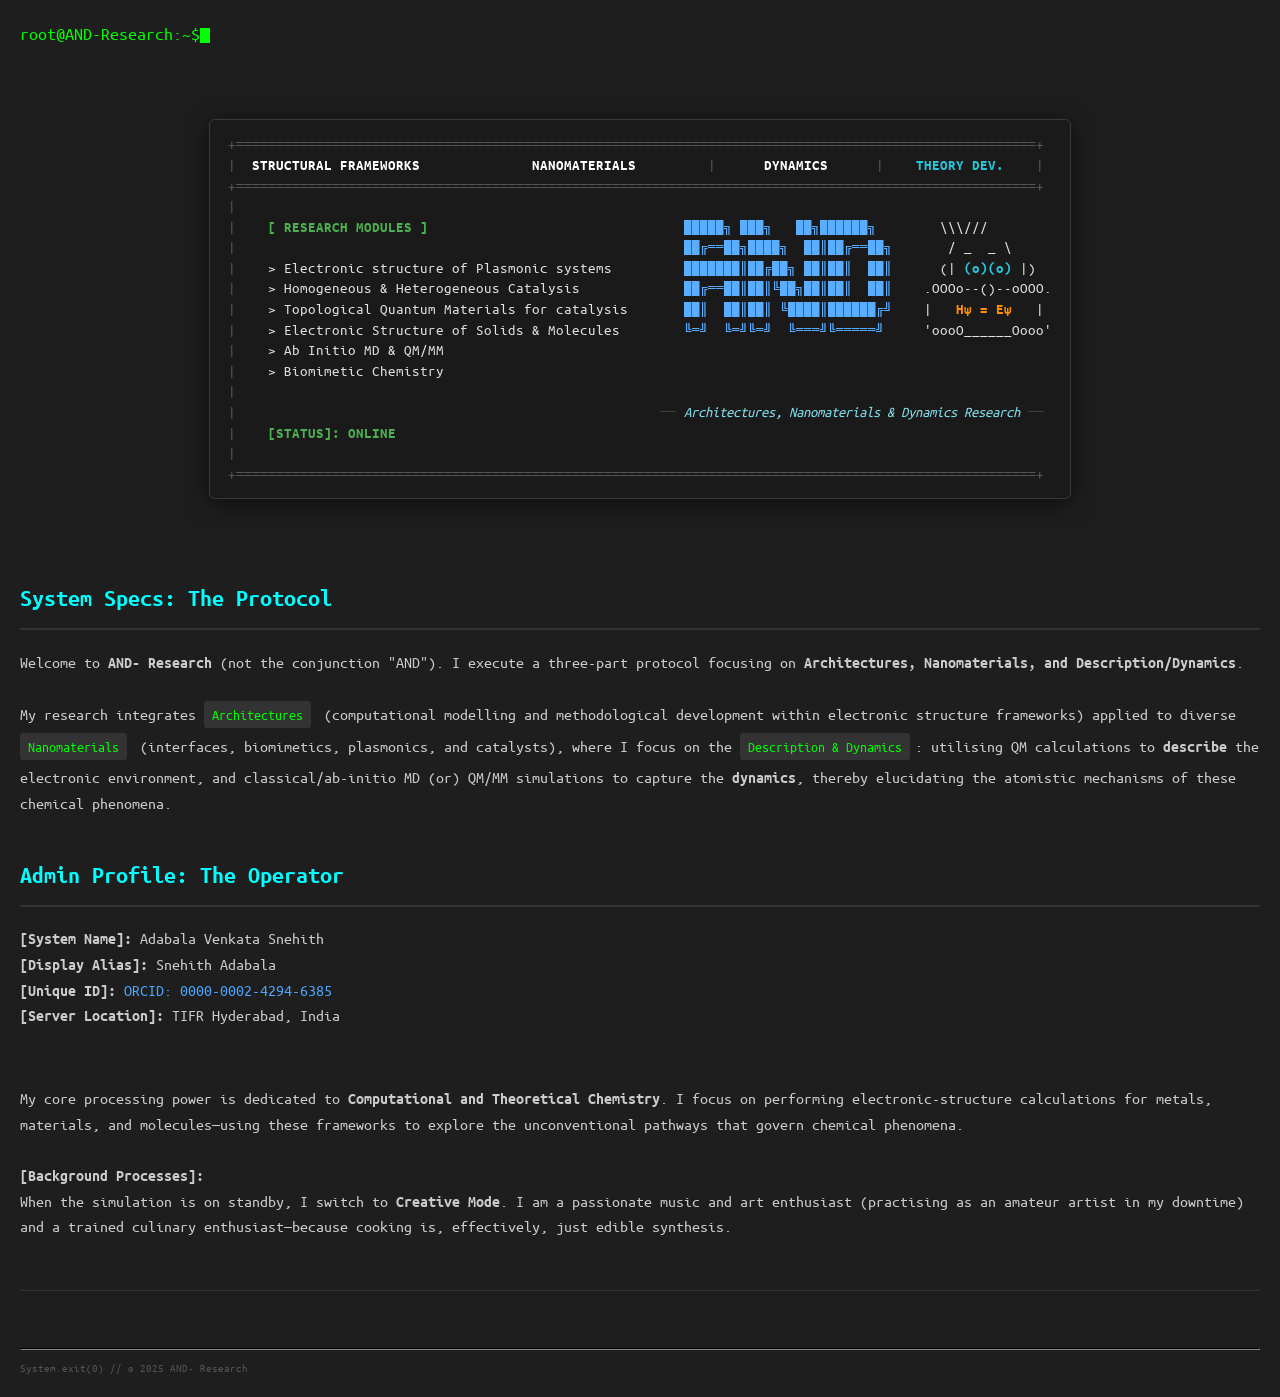
==== index.html @ c691e251 "Refactor index.html to remove typing animation Removed unused typing animation and related code." ====
<!DOCTYPE html>
<html lang="en">
<head>
    <meta charset="UTF-8">
    <meta name="viewport" content="width=device-width, initial-scale=1.0">
    <title>AND- Research | Home</title>
    <!-- Ubuntu Mono for authentic Ubuntu terminal look -->
    <link rel="stylesheet" href="style.css">
    <style>
        #ascii-container,
        #ascii-container div,
        #ascii-container span,
        nav,
        .cursor {
            font-family: 'Ubuntu Mono', 'Courier New', monospace !important;
            letter-spacing: 0;
        }
        /* Centre wrapper */
        .terminal-logo-wrapper {
            display: flex;
            justify-content: center;
            width: 100%;
            margin: 0 auto;
        }
        .terminal-logo {
            display: inline-block;
            width: fit-content;
            max-width: 100%;
            overflow-x: auto;
            font-size: 0.92rem;
            line-height: 1.4;
            /* Ubuntu terminal background + padding for that authentic terminal window feel */
            background: #1a1a1a;
            border: 1px solid #3a3a3a;
            border-radius: 6px;
            padding: 14px 18px;
            box-shadow: 0 4px 24px rgba(0,0,0,0.6);
        }
        /* Override ALL text inside terminal to Ubuntu Mono */
        .terminal-logo,
        .terminal-logo div,
        .terminal-logo span {
            font-family: 'Ubuntu Mono', 'Courier New', monospace !important;
            letter-spacing: 0.02em;
        }
    </style>
</head>
<body>

<div class="container">

    <nav>
        <span style="color: var(--accent-green);">root@AND-Research:~$</span><span class="cursor"></span>
        <span id="nav-links" style="display:none;">
            &nbsp;
            <a href="index.html" class="active">./about</a> | 
            <a href="intro.html">./admintale</a> |
            <a href="research.html">./research</a> | 
            <a href="publications.html">./publications</a> | 
            <a href="contact.html">./contact</a>
        </span>
    </nav>
    <br><br>

    <div class="terminal-logo-wrapper">
        <div class="terminal-logo" id="ascii-container"></div>
    </div>

    <div id="main-content" class="fade-in-section">
        <section id="about_and">
            <h2>System Specs: The Protocol</h2>
            <p>
                Welcome to <strong>AND- Research</strong> (not the conjunction "AND"). 
                I execute a three-part protocol focusing on <strong>Architectures, Nanomaterials, and Description/Dynamics</strong>.
                <br><br>
                My research integrates <span class="research-tag">Architectures</span> (computational modelling and methodological development within electronic structure frameworks) applied to diverse <span class="research-tag">Nanomaterials</span> (interfaces, biomimetics, plasmonics, and catalysts), 
                where I focus on the <span class="research-tag">Description & Dynamics</span>: utilising QM calculations to <strong>describe</strong> the electronic environment, and classical/ab-initio MD (or) QM/MM simulations to capture the <strong>dynamics</strong>, thereby elucidating the atomistic mechanisms of these chemical phenomena.
            </p>
        </section>
        
        <section id="admin_profile">
            <h2>Admin Profile: The Operator</h2>
            <div class="profile-stats">
                <p>
                <strong>[System Name]:</strong> Adabala Venkata Snehith<br>
                <strong>[Display Alias]:</strong> Snehith Adabala<br>
                <strong>[Unique ID]:</strong> <a href="https://orcid.org/0000-0002-4294-6385" target="_blank">ORCID: 0000-0002-4294-6385</a><br>
                <strong>[Server Location]:</strong> TIFR Hyderabad, India
                </p>
            </div>
            <br>
            <p>
                My core processing power is dedicated to <strong>Computational and Theoretical Chemistry</strong>. I focus on performing electronic-structure calculations for metals, materials, and molecules—using these frameworks to explore the unconventional pathways that govern chemical phenomena.
                <br><br>
                <strong>[Background Processes]:</strong>
                <br>
                When the simulation is on standby, I switch to <strong>Creative Mode</strong>. I am a passionate music and art enthusiast (practising as an amateur artist in my downtime) and a trained culinary enthusiast—because cooking is, effectively, just edible synthesis.
            </p>
        </section>

        <footer>
            <br><br>
            <hr style="border-color: #333;">
            <small style="color: #555;">System.exit(0) // © 2025 AND- Research</small>
        </footer>
    </div>
</div>

<script>

    // Colour helpers
    const C = {
        dim   : 'color:#555555',
        hdr   : 'color:#ffffff;font-weight:bold',
        green : 'color:#4caf50;font-weight:bold',
        white : 'color:#e0e0e0',
        blue  : 'color:#5badff;font-weight:bold',
        cyan  : 'color:#26c6da;font-weight:bold',
        orange: 'color:#ff8f00;font-weight:bold',
        label : 'color:#80deea;font-style:italic',
        sep   : 'color:#444444',
    };

    function s(style, text) { return '<span style="' + style + '">' + text + '</span>'; }

    // Layout:
    //   | + 4sp + research[46] + 3sp + AND[26] + 4sp + human(col 84, center at col 92)
    const R_PAD = 46;
    const A_PAD = 26;

    function pad(str, w) { return str + ' '.repeat(Math.max(0, w - str.length)); }

    const RES = [
        pad("> Electronic structure of Plasmonic systems",  R_PAD),
        pad("> Homogeneous & Heterogeneous Catalysis",      R_PAD),
        pad("> Topological Quantum Materials for catalysis",R_PAD),
        pad("> Electronic Structure of Solids & Molecules", R_PAD),
        pad("> Ab Initio MD & QM/MM",                       R_PAD),
        pad("> Biomimetic Chemistry",                        R_PAD),
    ];

    const AND = [
        pad("\u2588\u2588\u2588\u2588\u2588\u2557 \u2588\u2588\u2588\u2557   \u2588\u2588\u2557\u2588\u2588\u2588\u2588\u2588\u2588\u2557",  A_PAD),
        pad("\u2588\u2588\u2554\u2550\u2550\u2588\u2588\u2557\u2588\u2588\u2588\u2588\u2557  \u2588\u2588\u2551\u2588\u2588\u2554\u2550\u2550\u2588\u2588\u2557", A_PAD),
        pad("\u2588\u2588\u2588\u2588\u2588\u2588\u2588\u2551\u2588\u2588\u2554\u2588\u2588\u2557 \u2588\u2588\u2551\u2588\u2588\u2551  \u2588\u2588\u2551", A_PAD),
        pad("\u2588\u2588\u2554\u2550\u2550\u2588\u2588\u2551\u2588\u2588\u2551\u255a\u2588\u2588\u2557\u2588\u2588\u2551\u2588\u2588\u2551  \u2588\u2588\u2551", A_PAD),
        pad("\u2588\u2588\u2551  \u2588\u2588\u2551\u2588\u2588\u2551 \u255a\u2588\u2588\u2588\u2588\u2551\u2588\u2588\u2588\u2588\u2588\u2588\u2554\u255d", A_PAD),
        pad("\u255a\u2550\u255d  \u255a\u2550\u255d\u255a\u2550\u255d  \u255a\u2550\u2550\u2550\u255d\u255a\u2550\u2550\u2550\u2550\u2550\u255d", A_PAD),
    ];

    // Gap before human column (4 spaces)
    const G4 = '    ';
    // Full empty AND+gap block (used when no AND on that row)
    const AGAP = ' '.repeat(A_PAD + 4);

    // Human figure — all rows centred at col 84+8 = 92
    //
    //        \\\/\/          ← H1  lead=5, len=6,  center=5+3=8 ✓
    //       / _  _ \         ← H2  lead=4, len=8,  center=4+4=8 ✓
    //     (| (o)(o) |)       ← H3  lead=2, len=12, center=2+6=8 ✓
    //   .OOOo--()--oOOO.     ← H4  lead=0, len=16, center=0+8=8 ✓
    //   |   Hψ = Eψ;   |     ← H5  lead=0, len=16, center=0+8=8 ✓
    //   'oooO______Oooo'     ← H6  lead=0, len=16, center=0+8=8 ✓
    //       (      )         ← H7  lead=4, len=8,  center=4+4=8 ✓  (directly below H6)
    //        \    /          ← H8  lead=5, len=6,  center=5+3=8 ✓  (directly below H7)

    const H = {
        h1: G4  + s(C.white, '  \\\\\\///'),
        h2: G4  + s(C.white, '   / _  _ \\'),
        h3: G4  + s(C.white, '  (| ') + s(C.cyan, '(o)(o)') + s(C.white, ' |)'),
        h4: G4  + s(C.white, '.OOOo--()--oOOO.'),
        h5: G4  + s(C.white, '|   ') + s(C.orange, 'H\u03c8 = E\u03c8') + s(C.white, '   |'),
        h6: G4  + s(C.white, "'oooO______Oooo'"),
    };

    // Build a standard content row
    function row(rText, aText, hSpan) {
        const r = rText ? s(C.white, rText) : ' '.repeat(R_PAD);
        const a = aText ? s(C.blue,  aText) : ' '.repeat(A_PAD);
        return s(C.dim, '|') + '    ' + r + '      ' + a + hSpan;
    }

    const BORDER = s(C.dim, '+' + '\u2550'.repeat(100) + '+');
    const BLANK  = s(C.dim, '|');

    const asciiLines = [
        BORDER,

        // ── Header ──────────────────────────────────────────────────────────
        s(C.dim,'|') + '  '
            + s(C.hdr,'STRUCTURAL FRAMEWORKS')
            + '              '
            + s(C.hdr,'NANOMATERIALS')
            + '         '
            + s(C.dim,'|')
            + '      '
            + s(C.hdr,'DYNAMICS')
            + '      '
            + s(C.dim,'|')
            + '    '
            + s(C.cyan,'THEORY DEV.')
            + '    '
            + s(C.dim,'|'),

        BORDER,
        BLANK,

        // ── [ RESEARCH MODULES ] │ AND A1 │ H1 hair ─────────────────────────
        s(C.dim,'|') + '    '
            + s(C.green, '[ RESEARCH MODULES ]')
            + ' '.repeat(R_PAD - 20)   // pad header to R_PAD width
            + '      '
            + s(C.blue, AND[0])
            + H.h1,

        // ── (blank)              │ AND A2 │ H2 forehead ───────────────────────
        s(C.dim,'|') + '    '
            + ' '.repeat(R_PAD)
            + '      '
            + s(C.blue, AND[1])
            + H.h2,

        // ── R1  │ AND A3 │ H3 eyes ──────────────────────────────────────────
        row(RES[0], AND[2], H.h3),

        // ── R2  │ AND A4 │ H4 arms ──────────────────────────────────────────
        row(RES[1], AND[3], H.h4),

        // ── R3  │ AND A5 │ H5 equation ──────────────────────────────────────
        row(RES[2], AND[4], H.h5),

        // ── R4  │ AND A6 │ H6 hands (bottom body) ──────────────────────────
        row(RES[3], AND[5], H.h6),

        // ── R5  plain ────────────────────────────────────────────────────────
        row(RES[4], '', ''),

        // ── R6  plain ────────────────────────────────────────────────────────
        row(RES[5], '', ''),

        BLANK,

        // ── Label row: centred under AND+human area (cols 54–100) ─────────────
        //    "Architectures, Nanomaterials & Dynamics Research" (48 chars)
        //    starts at col 53 → centre ≈ col 77
        s(C.dim,'|')
            + ' '.repeat(53)
            + s(C.sep,  '\u2500\u2500 ')
            + s(C.label,'Architectures, Nanomaterials & Dynamics Research')
            + s(C.sep,  ' \u2500\u2500'),

        // ── Status row ────────────────────────────────────────────────────────
        s(C.dim,'|') + '    ' + s(C.green,'[STATUS]: ONLINE'),

        BLANK,
        BORDER,
    ];


function renderAsciiInstantly() {

    const asciiContainer =
        document.getElementById('ascii-container');

    const fragment =
        document.createDocumentFragment();

    asciiLines.forEach(line => {

        const div =
            document.createElement('div');

        div.style.whiteSpace = 'pre';

        div.style.fontFamily =
            "'Ubuntu Mono','Courier New',monospace";

        div.style.lineHeight = '1.4';

        div.innerHTML = line;

        fragment.appendChild(div);
    });

    asciiContainer.appendChild(fragment);

    document
        .getElementById('main-content')
        ?.classList.add('visible');
}

renderAsciiInstantly();

</script>
</body>
</html>
---- style.css ----
html {
    scroll-behavior: smooth;
}

@font-face {
    font-family: 'Ubuntu Mono';
    src: url('fonts/UbuntuMono-Regular.woff2') format('woff2');
    font-weight: 400;
    font-style: normal;
    font-display: swap;
}

@font-face {
    font-family: 'Ubuntu Mono';
    src: url('fonts/UbuntuMono-Bold.woff2') format('woff2');
    font-weight: 700;
    font-style: normal;
    font-display: swap;
}

* {
    box-sizing: border-box;
}

:root {
    --bg-color: #1e1e1e;
    --text-color: #cccccc;
    --accent-blue: #4da6ff;
    --accent-green: #00ff00;
    --accent-cyan: #00ffff;
    --accent-magenta: #ff00ff;
    --accent-yellow: #ffff00;
}

body {
    background-color: var(--bg-color);
    color: var(--text-color);
    font-family: 'Ubuntu Mono', monospace;
    margin: 0;
    padding: 20px;
    line-height: 1.6;
    overflow-x: hidden;
}

.container {
    max-width: 1300px;
    margin: 0 auto;
}

/* NAVIGATION */
nav {
    margin-bottom: 20px;
    font-size: 1.1em;
}
nav a {
    color: var(--text-color);
    text-decoration: none;
    margin-right: 15px;
    transition: color 0.3s;
}
nav a:hover, nav a.active {
    color: var(--accent-green);
    text-decoration: underline;
}

/* TERMINAL LOGO */
.terminal-logo {
    white-space: pre;
    overflow-x: auto;
    font-size: 13px;
    line-height: 1.2;
    margin-bottom: 40px;
    border: 1px solid #333;
    padding: 15px;
    border-radius: 5px;
    background: #111;
    box-shadow: 0 0 10px rgba(0, 255, 255, 0.1);
}

/* TEXT STYLES */
h1, h2, h3 { color: var(--accent-cyan); }
h2 { border-bottom: 2px solid #333; padding-bottom: 10px; margin-top: 40px;}

.research-tag {
    display: inline-block;
    background: #333;
    color: var(--accent-green);
    padding: 2px 8px;
    border-radius: 3px;
    font-size: 0.9em;
    margin-right: 5px;
    margin-bottom: 5px;
}

a { color: var(--accent-blue); text-decoration: none; }
a:hover { text-decoration: underline; color: var(--accent-magenta); }

.equation-box {
    background: #252525;
    padding: 15px;
    border-left: 3px solid var(--accent-yellow);
    margin: 20px 0;
}

/* ANIMATIONS */
.fade-in-section {
    opacity: 0;
    transition: opacity 0.4s ease-in-out;
}
.visible {
    opacity: 1;
}

/* Manual Fade In for sub-pages */
.fade-load {
    animation: fadeIn 0.35s forwards;
}
@keyframes fadeIn { from { opacity: 0; } to { opacity: 1; } }

.cursor {
    display: inline-block;
    width: 10px;
    height: 15px;
    background-color: var(--accent-green);
    animation: blink 1s infinite;
    vertical-align: middle;
}
@keyframes blink { 0%, 100% { opacity: 1; } 50% { opacity: 0; } }

/* FOOTER */
footer {
    margin-top: 50px;
    border-top: 1px solid #333;
    padding-top: 10px;
    font-size: 0.8em;
    color: #555;
}
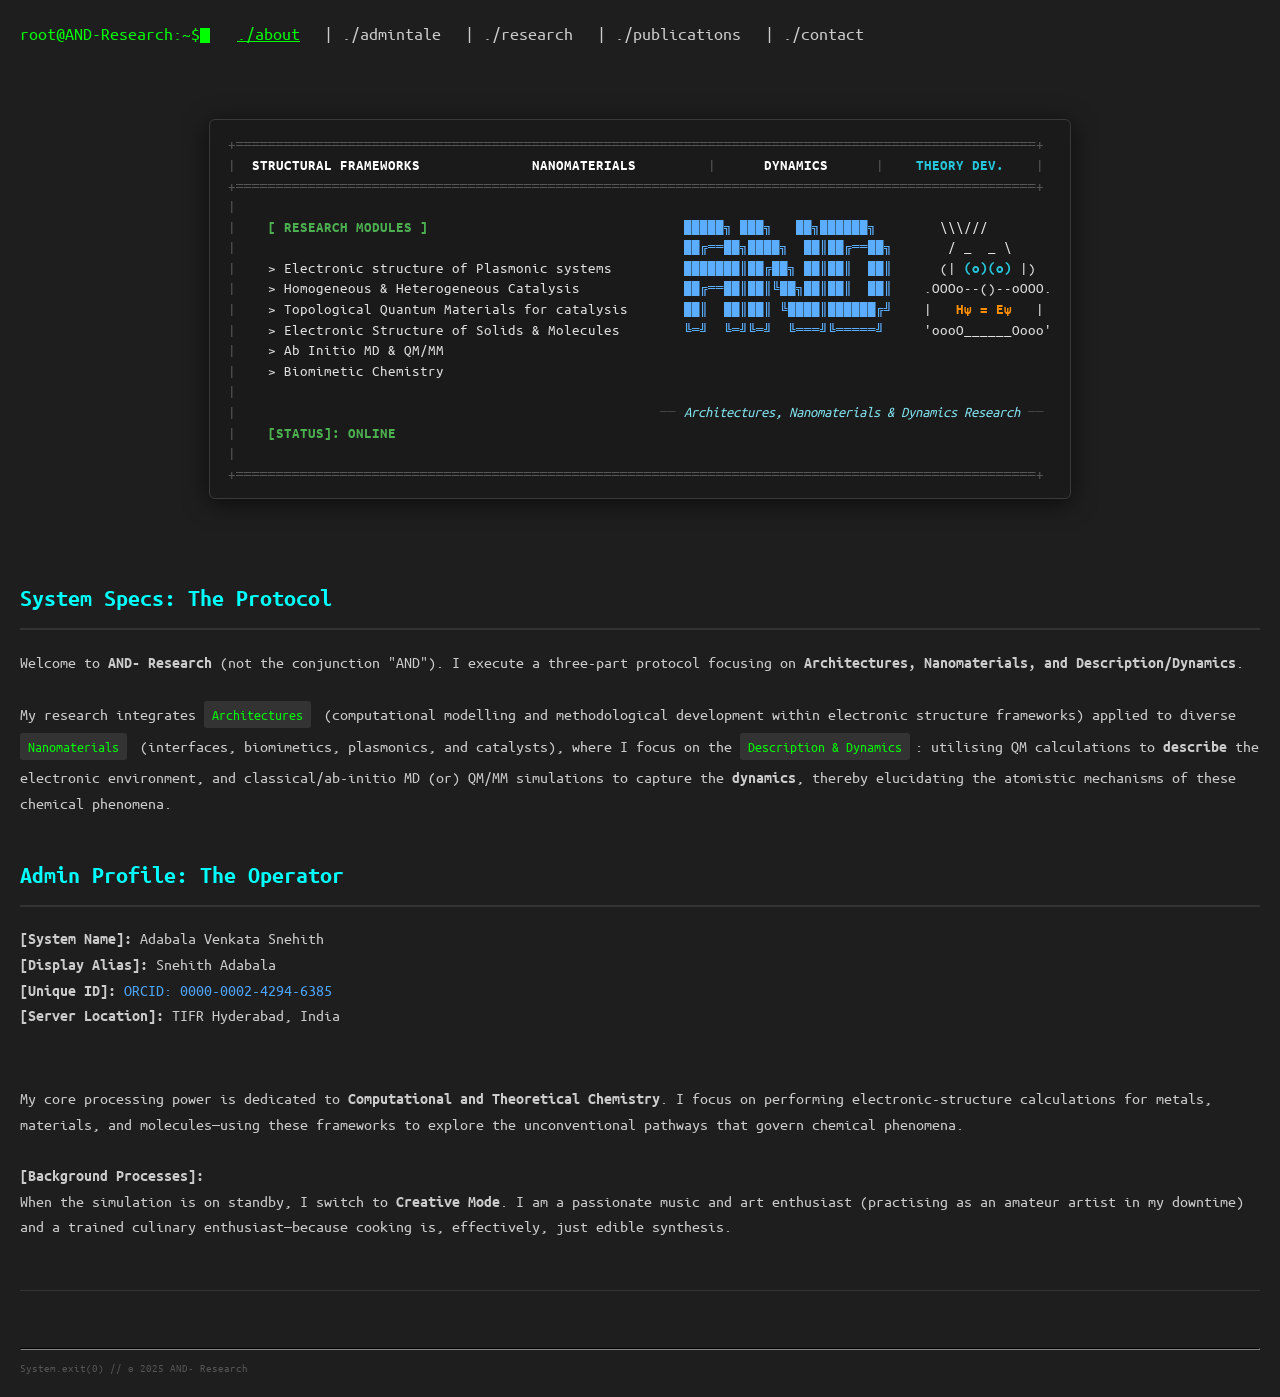
==== commit fc6c959a: "Remove hidden navigation links from index.html Removed the navigation links span from the HTML." ====
--- a/index.html
+++ b/index.html
@@ -51,14 +51,13 @@
 
     <nav>
         <span style="color: var(--accent-green);">root@AND-Research:~$</span><span class="cursor"></span>
-        <span id="nav-links" style="display:none;">
+        
             &nbsp;
             <a href="index.html" class="active">./about</a> | 
             <a href="intro.html">./admintale</a> |
             <a href="research.html">./research</a> | 
             <a href="publications.html">./publications</a> | 
             <a href="contact.html">./contact</a>
-        </span>
     </nav>
     <br><br>
 
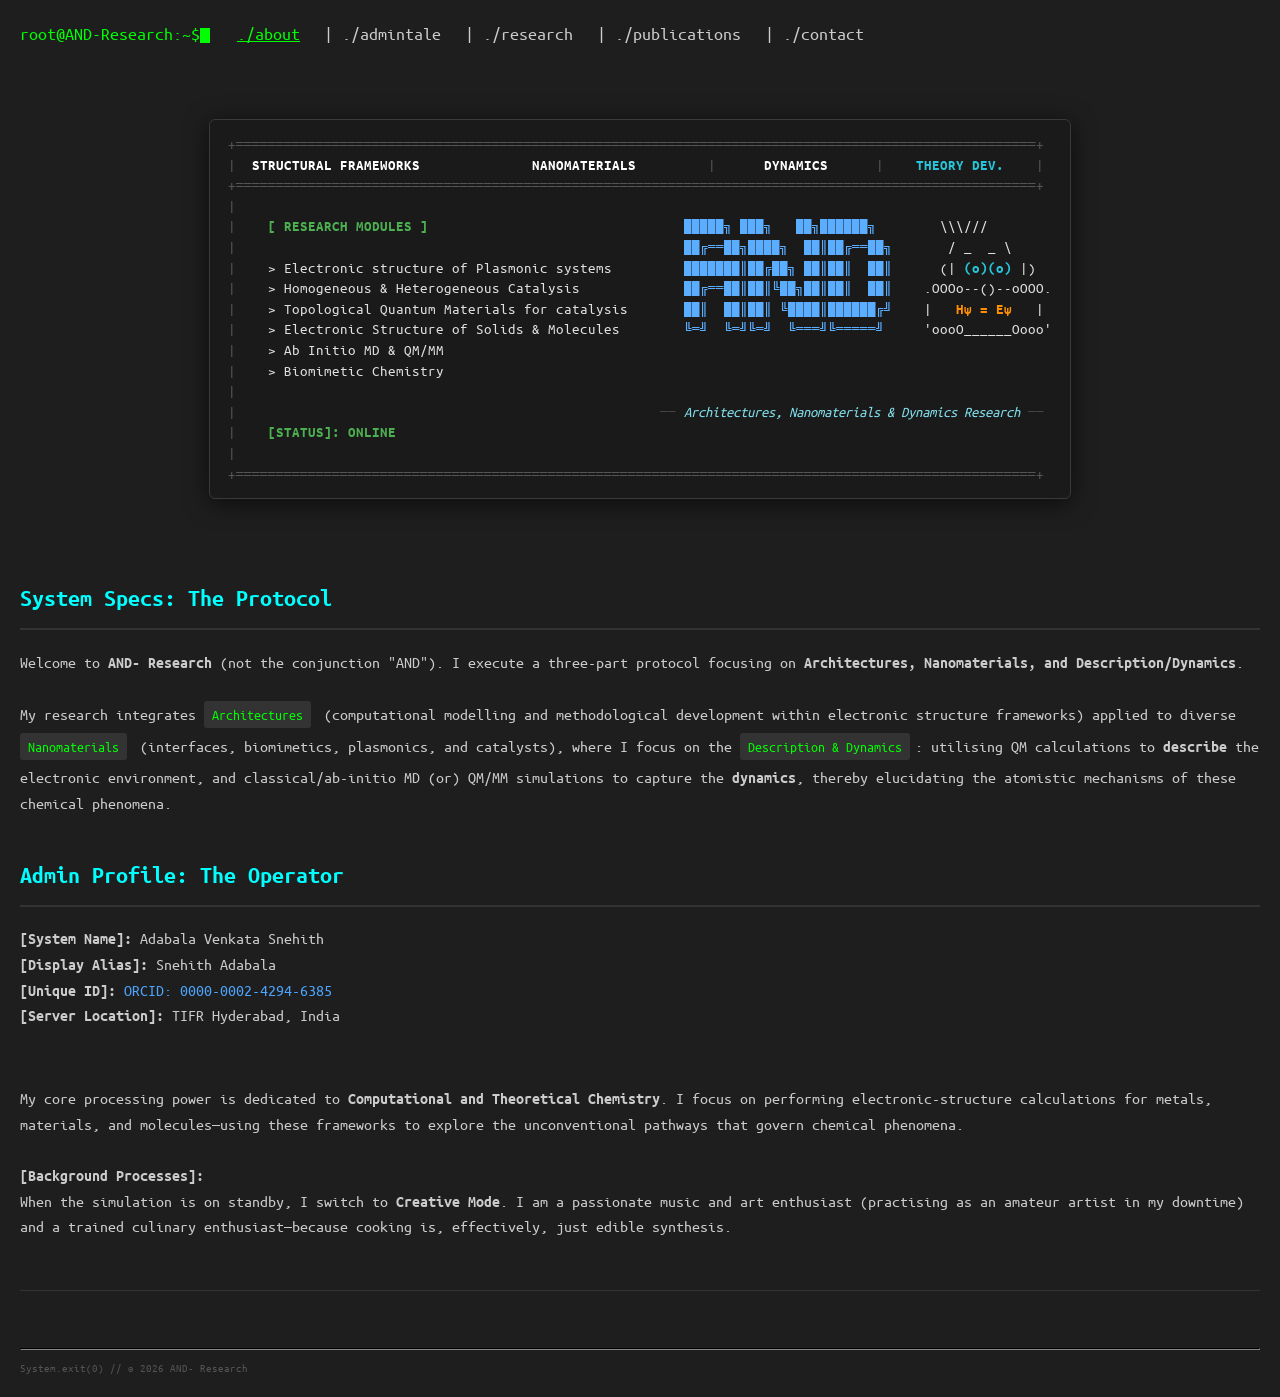
==== commit cf50f55a: "Update copyright year to 2026" ====
--- a/index.html
+++ b/index.html
@@ -100,7 +100,7 @@
         <footer>
             <br><br>
             <hr style="border-color: #333;">
-            <small style="color: #555;">System.exit(0) // © 2025 AND- Research</small>
+            <small style="color: #555;">System.exit(0) // © 2026 AND- Research</small>
         </footer>
     </div>
 </div>
--- a/style.css
+++ b/style.css
@@ -135,3 +135,12 @@
     font-size: 0.8em;
     color: #555;
 }
+
+.terminal-logo {
+    contain: content;
+    will-change: auto;
+}
+
+.terminal-logo div {
+    contain: layout style paint;
+}
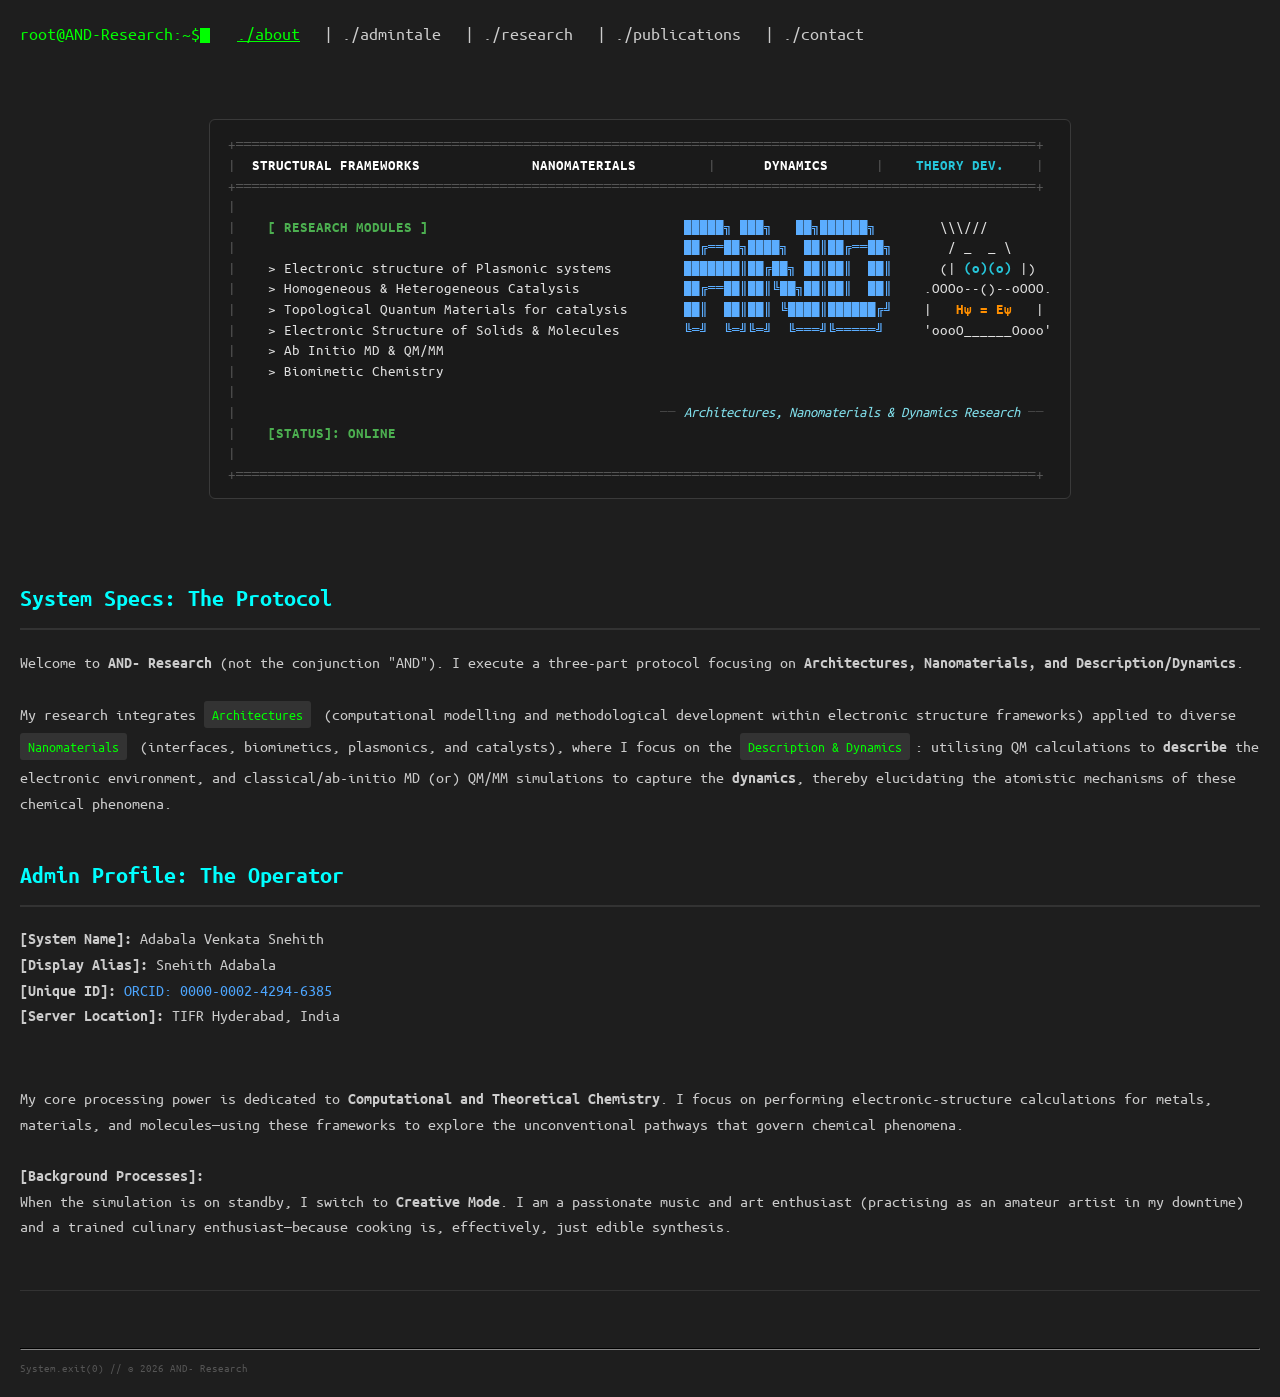
==== commit 58747bd7: "Add files via upload" ====
--- a/index.html
+++ b/index.html
@@ -34,7 +34,7 @@
             border: 1px solid #3a3a3a;
             border-radius: 6px;
             padding: 14px 18px;
-            box-shadow: 0 4px 24px rgba(0,0,0,0.6);
+            box-shadow: none;
         }
         /* Override ALL text inside terminal to Ubuntu Mono */
         .terminal-logo,
@@ -261,27 +261,9 @@
     const asciiContainer =
         document.getElementById('ascii-container');
 
-    const fragment =
-        document.createDocumentFragment();
-
-    asciiLines.forEach(line => {
-
-        const div =
-            document.createElement('div');
-
-        div.style.whiteSpace = 'pre';
-
-        div.style.fontFamily =
-            "'Ubuntu Mono','Courier New',monospace";
-
-        div.style.lineHeight = '1.4';
-
-        div.innerHTML = line;
-
-        fragment.appendChild(div);
-    });
-
-    asciiContainer.appendChild(fragment);
+    asciiContainer.innerHTML = asciiLines
+        .map(line => '<div style="white-space:pre;font-family:\'Ubuntu Mono\',\'Courier New\',monospace;line-height:1.4">' + line + '</div>')
+        .join('');
 
     document
         .getElementById('main-content')
--- a/style.css
+++ b/style.css
@@ -136,11 +136,3 @@
     color: #555;
 }
 
-.terminal-logo {
-    contain: content;
-    will-change: auto;
-}
-
-.terminal-logo div {
-    contain: layout style paint;
-}
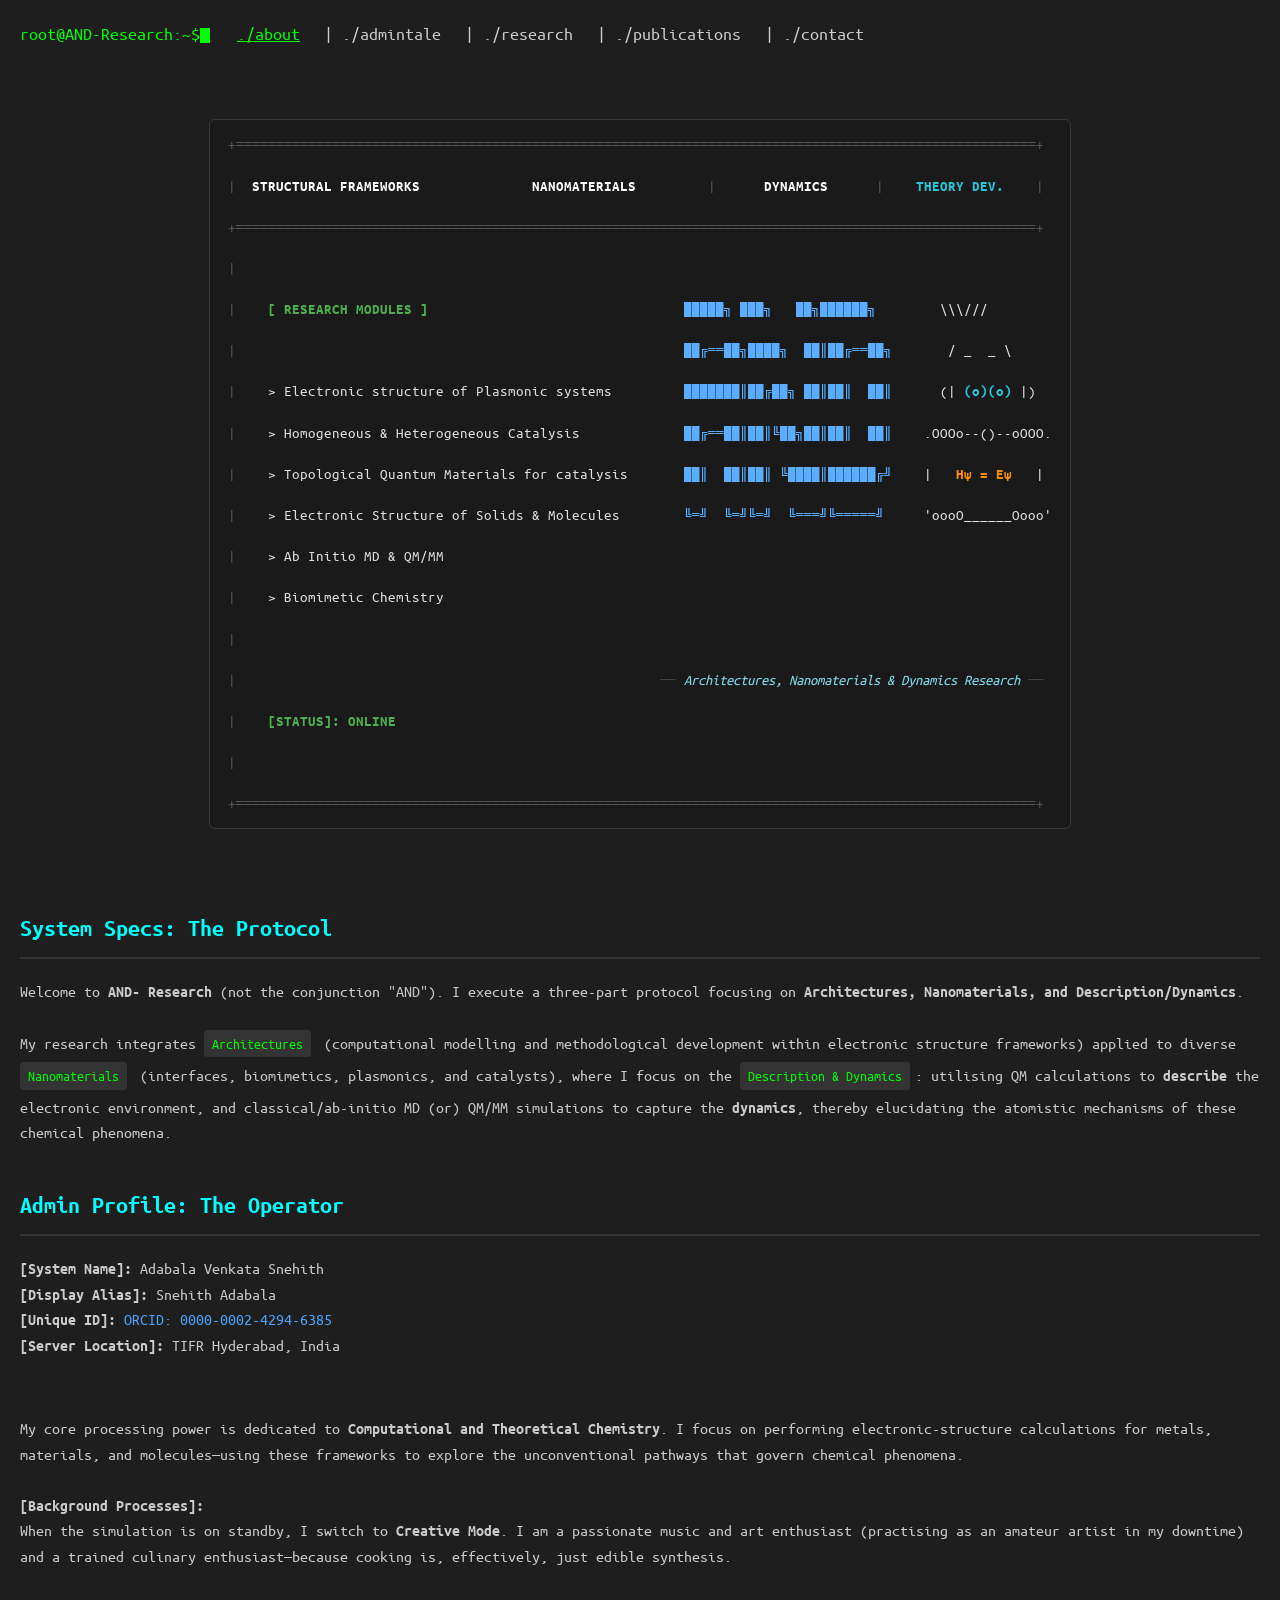
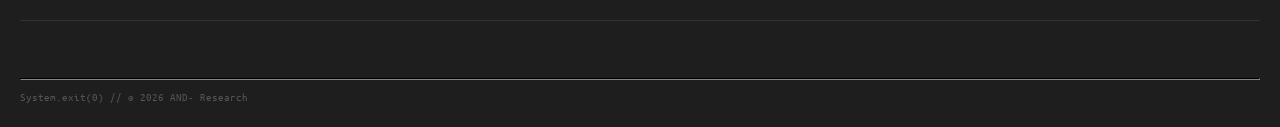
==== commit 80e916bc: "Add files via upload" ====
--- a/index.html
+++ b/index.html
@@ -4,23 +4,13 @@
     <meta charset="UTF-8">
     <meta name="viewport" content="width=device-width, initial-scale=1.0">
     <title>AND- Research | Home</title>
-    <!-- Ubuntu Mono for authentic Ubuntu terminal look -->
     <link rel="stylesheet" href="style.css">
     <style>
-        #ascii-container,
-        #ascii-container div,
-        #ascii-container span,
-        nav,
-        .cursor {
-            font-family: 'Ubuntu Mono', 'Courier New', monospace !important;
-            letter-spacing: 0;
-        }
-        /* Centre wrapper */
         .terminal-logo-wrapper {
             display: flex;
             justify-content: center;
             width: 100%;
-            margin: 0 auto;
+            margin: 0 auto 40px;
         }
         .terminal-logo {
             display: inline-block;
@@ -29,19 +19,13 @@
             overflow-x: auto;
             font-size: 0.92rem;
             line-height: 1.4;
-            /* Ubuntu terminal background + padding for that authentic terminal window feel */
             background: #1a1a1a;
             border: 1px solid #3a3a3a;
             border-radius: 6px;
             padding: 14px 18px;
             box-shadow: none;
-        }
-        /* Override ALL text inside terminal to Ubuntu Mono */
-        .terminal-logo,
-        .terminal-logo div,
-        .terminal-logo span {
-            font-family: 'Ubuntu Mono', 'Courier New', monospace !important;
-            letter-spacing: 0.02em;
+            font-family: 'Ubuntu Mono', 'Courier New', monospace;
+            white-space: pre;
         }
     </style>
 </head>
@@ -51,227 +35,73 @@
 
     <nav>
         <span style="color: var(--accent-green);">root@AND-Research:~$</span><span class="cursor"></span>
-        
-            &nbsp;
-            <a href="index.html" class="active">./about</a> | 
-            <a href="intro.html">./admintale</a> |
-            <a href="research.html">./research</a> | 
-            <a href="publications.html">./publications</a> | 
-            <a href="contact.html">./contact</a>
+        &nbsp;
+        <a href="index.html" class="active">./about</a> | 
+        <a href="intro.html">./admintale</a> |
+        <a href="research.html">./research</a> | 
+        <a href="publications.html">./publications</a> | 
+        <a href="contact.html">./contact</a>
     </nav>
     <br><br>
 
     <div class="terminal-logo-wrapper">
-        <div class="terminal-logo" id="ascii-container"></div>
+        <div class="terminal-logo"><div><span style="color:#555555">+════════════════════════════════════════════════════════════════════════════════════════════════════+</span></div>
+<div><span style="color:#555555">|</span>  <span style="color:#ffffff;font-weight:bold">STRUCTURAL FRAMEWORKS</span>              <span style="color:#ffffff;font-weight:bold">NANOMATERIALS</span>         <span style="color:#555555">|</span>      <span style="color:#ffffff;font-weight:bold">DYNAMICS</span>      <span style="color:#555555">|</span>    <span style="color:#26c6da;font-weight:bold">THEORY DEV.</span>    <span style="color:#555555">|</span></div>
+<div><span style="color:#555555">+════════════════════════════════════════════════════════════════════════════════════════════════════+</span></div>
+<div><span style="color:#555555">|</span></div>
+<div><span style="color:#555555">|</span>    <span style="color:#4caf50;font-weight:bold">[ RESEARCH MODULES ]</span>                                <span style="color:#5badff;font-weight:bold">█████╗ ███╗   ██╗██████╗  </span>    <span style="color:#e0e0e0">  \\\///</span></div>
+<div><span style="color:#555555">|</span>                                                        <span style="color:#5badff;font-weight:bold">██╔══██╗████╗  ██║██╔══██╗</span>    <span style="color:#e0e0e0">   / _  _ \</span></div>
+<div><span style="color:#555555">|</span>    <span style="color:#e0e0e0">> Electronic structure of Plasmonic systems   </span>      <span style="color:#5badff;font-weight:bold">███████║██╔██╗ ██║██║  ██║</span>    <span style="color:#e0e0e0">  (| </span><span style="color:#26c6da;font-weight:bold">(o)(o)</span><span style="color:#e0e0e0"> |)</span></div>
+<div><span style="color:#555555">|</span>    <span style="color:#e0e0e0">> Homogeneous &amp; Heterogeneous Catalysis       </span>      <span style="color:#5badff;font-weight:bold">██╔══██║██║╚██╗██║██║  ██║</span>    <span style="color:#e0e0e0">.OOOo--()--oOOO.</span></div>
+<div><span style="color:#555555">|</span>    <span style="color:#e0e0e0">> Topological Quantum Materials for catalysis </span>      <span style="color:#5badff;font-weight:bold">██║  ██║██║ ╚████║██████╔╝</span>    <span style="color:#e0e0e0">|   </span><span style="color:#ff8f00;font-weight:bold">Hψ = Eψ</span><span style="color:#e0e0e0">   |</span></div>
+<div><span style="color:#555555">|</span>    <span style="color:#e0e0e0">> Electronic Structure of Solids &amp; Molecules  </span>      <span style="color:#5badff;font-weight:bold">╚═╝  ╚═╝╚═╝  ╚═══╝╚═════╝ </span>    <span style="color:#e0e0e0">'oooO______Oooo'</span></div>
+<div><span style="color:#555555">|</span>    <span style="color:#e0e0e0">> Ab Initio MD &amp; QM/MM                        </span>                                </div>
+<div><span style="color:#555555">|</span>    <span style="color:#e0e0e0">> Biomimetic Chemistry                        </span>                                </div>
+<div><span style="color:#555555">|</span></div>
+<div><span style="color:#555555">|</span>                                                     <span style="color:#444444">── </span><span style="color:#80deea;font-style:italic">Architectures, Nanomaterials &amp; Dynamics Research</span><span style="color:#444444"> ──</span></div>
+<div><span style="color:#555555">|</span>    <span style="color:#4caf50;font-weight:bold">[STATUS]: ONLINE</span></div>
+<div><span style="color:#555555">|</span></div>
+<div><span style="color:#555555">+════════════════════════════════════════════════════════════════════════════════════════════════════+</span></div></div>
     </div>
 
-    <div id="main-content" class="fade-in-section">
-        <section id="about_and">
-            <h2>System Specs: The Protocol</h2>
+    <section id="about_and">
+        <h2>System Specs: The Protocol</h2>
+        <p>
+            Welcome to <strong>AND- Research</strong> (not the conjunction "AND"). 
+            I execute a three-part protocol focusing on <strong>Architectures, Nanomaterials, and Description/Dynamics</strong>.
+            <br><br>
+            My research integrates <span class="research-tag">Architectures</span> (computational modelling and methodological development within electronic structure frameworks) applied to diverse <span class="research-tag">Nanomaterials</span> (interfaces, biomimetics, plasmonics, and catalysts), 
+            where I focus on the <span class="research-tag">Description & Dynamics</span>: utilising QM calculations to <strong>describe</strong> the electronic environment, and classical/ab-initio MD (or) QM/MM simulations to capture the <strong>dynamics</strong>, thereby elucidating the atomistic mechanisms of these chemical phenomena.
+        </p>
+    </section>
+    
+    <section id="admin_profile">
+        <h2>Admin Profile: The Operator</h2>
+        <div class="profile-stats">
             <p>
-                Welcome to <strong>AND- Research</strong> (not the conjunction "AND"). 
-                I execute a three-part protocol focusing on <strong>Architectures, Nanomaterials, and Description/Dynamics</strong>.
-                <br><br>
-                My research integrates <span class="research-tag">Architectures</span> (computational modelling and methodological development within electronic structure frameworks) applied to diverse <span class="research-tag">Nanomaterials</span> (interfaces, biomimetics, plasmonics, and catalysts), 
-                where I focus on the <span class="research-tag">Description & Dynamics</span>: utilising QM calculations to <strong>describe</strong> the electronic environment, and classical/ab-initio MD (or) QM/MM simulations to capture the <strong>dynamics</strong>, thereby elucidating the atomistic mechanisms of these chemical phenomena.
+            <strong>[System Name]:</strong> Adabala Venkata Snehith<br>
+            <strong>[Display Alias]:</strong> Snehith Adabala<br>
+            <strong>[Unique ID]:</strong> <a href="https://orcid.org/0000-0002-4294-6385" target="_blank">ORCID: 0000-0002-4294-6385</a><br>
+            <strong>[Server Location]:</strong> TIFR Hyderabad, India
             </p>
-        </section>
-        
-        <section id="admin_profile">
-            <h2>Admin Profile: The Operator</h2>
-            <div class="profile-stats">
-                <p>
-                <strong>[System Name]:</strong> Adabala Venkata Snehith<br>
-                <strong>[Display Alias]:</strong> Snehith Adabala<br>
-                <strong>[Unique ID]:</strong> <a href="https://orcid.org/0000-0002-4294-6385" target="_blank">ORCID: 0000-0002-4294-6385</a><br>
-                <strong>[Server Location]:</strong> TIFR Hyderabad, India
-                </p>
-            </div>
+        </div>
+        <br>
+        <p>
+            My core processing power is dedicated to <strong>Computational and Theoretical Chemistry</strong>. I focus on performing electronic-structure calculations for metals, materials, and molecules—using these frameworks to explore the unconventional pathways that govern chemical phenomena.
+            <br><br>
+            <strong>[Background Processes]:</strong>
             <br>
-            <p>
-                My core processing power is dedicated to <strong>Computational and Theoretical Chemistry</strong>. I focus on performing electronic-structure calculations for metals, materials, and molecules—using these frameworks to explore the unconventional pathways that govern chemical phenomena.
-                <br><br>
-                <strong>[Background Processes]:</strong>
-                <br>
-                When the simulation is on standby, I switch to <strong>Creative Mode</strong>. I am a passionate music and art enthusiast (practising as an amateur artist in my downtime) and a trained culinary enthusiast—because cooking is, effectively, just edible synthesis.
-            </p>
-        </section>
+            When the simulation is on standby, I switch to <strong>Creative Mode</strong>. I am a passionate music and art enthusiast (practising as an amateur artist in my downtime) and a trained culinary enthusiast—because cooking is, effectively, just edible synthesis.
+        </p>
+    </section>
 
-        <footer>
-            <br><br>
-            <hr style="border-color: #333;">
-            <small style="color: #555;">System.exit(0) // © 2026 AND- Research</small>
-        </footer>
-    </div>
+    <footer>
+        <br><br>
+        <hr style="border-color: #333;">
+        <small style="color: #555;">System.exit(0) // © 2026 AND- Research</small>
+    </footer>
+
 </div>
 
-<script>
-
-    // Colour helpers
-    const C = {
-        dim   : 'color:#555555',
-        hdr   : 'color:#ffffff;font-weight:bold',
-        green : 'color:#4caf50;font-weight:bold',
-        white : 'color:#e0e0e0',
-        blue  : 'color:#5badff;font-weight:bold',
-        cyan  : 'color:#26c6da;font-weight:bold',
-        orange: 'color:#ff8f00;font-weight:bold',
-        label : 'color:#80deea;font-style:italic',
-        sep   : 'color:#444444',
-    };
-
-    function s(style, text) { return '<span style="' + style + '">' + text + '</span>'; }
-
-    // Layout:
-    //   | + 4sp + research[46] + 3sp + AND[26] + 4sp + human(col 84, center at col 92)
-    const R_PAD = 46;
-    const A_PAD = 26;
-
-    function pad(str, w) { return str + ' '.repeat(Math.max(0, w - str.length)); }
-
-    const RES = [
-        pad("> Electronic structure of Plasmonic systems",  R_PAD),
-        pad("> Homogeneous & Heterogeneous Catalysis",      R_PAD),
-        pad("> Topological Quantum Materials for catalysis",R_PAD),
-        pad("> Electronic Structure of Solids & Molecules", R_PAD),
-        pad("> Ab Initio MD & QM/MM",                       R_PAD),
-        pad("> Biomimetic Chemistry",                        R_PAD),
-    ];
-
-    const AND = [
-        pad("\u2588\u2588\u2588\u2588\u2588\u2557 \u2588\u2588\u2588\u2557   \u2588\u2588\u2557\u2588\u2588\u2588\u2588\u2588\u2588\u2557",  A_PAD),
-        pad("\u2588\u2588\u2554\u2550\u2550\u2588\u2588\u2557\u2588\u2588\u2588\u2588\u2557  \u2588\u2588\u2551\u2588\u2588\u2554\u2550\u2550\u2588\u2588\u2557", A_PAD),
-        pad("\u2588\u2588\u2588\u2588\u2588\u2588\u2588\u2551\u2588\u2588\u2554\u2588\u2588\u2557 \u2588\u2588\u2551\u2588\u2588\u2551  \u2588\u2588\u2551", A_PAD),
-        pad("\u2588\u2588\u2554\u2550\u2550\u2588\u2588\u2551\u2588\u2588\u2551\u255a\u2588\u2588\u2557\u2588\u2588\u2551\u2588\u2588\u2551  \u2588\u2588\u2551", A_PAD),
-        pad("\u2588\u2588\u2551  \u2588\u2588\u2551\u2588\u2588\u2551 \u255a\u2588\u2588\u2588\u2588\u2551\u2588\u2588\u2588\u2588\u2588\u2588\u2554\u255d", A_PAD),
-        pad("\u255a\u2550\u255d  \u255a\u2550\u255d\u255a\u2550\u255d  \u255a\u2550\u2550\u2550\u255d\u255a\u2550\u2550\u2550\u2550\u2550\u255d", A_PAD),
-    ];
-
-    // Gap before human column (4 spaces)
-    const G4 = '    ';
-    // Full empty AND+gap block (used when no AND on that row)
-    const AGAP = ' '.repeat(A_PAD + 4);
-
-    // Human figure — all rows centred at col 84+8 = 92
-    //
-    //        \\\/\/          ← H1  lead=5, len=6,  center=5+3=8 ✓
-    //       / _  _ \         ← H2  lead=4, len=8,  center=4+4=8 ✓
-    //     (| (o)(o) |)       ← H3  lead=2, len=12, center=2+6=8 ✓
-    //   .OOOo--()--oOOO.     ← H4  lead=0, len=16, center=0+8=8 ✓
-    //   |   Hψ = Eψ;   |     ← H5  lead=0, len=16, center=0+8=8 ✓
-    //   'oooO______Oooo'     ← H6  lead=0, len=16, center=0+8=8 ✓
-    //       (      )         ← H7  lead=4, len=8,  center=4+4=8 ✓  (directly below H6)
-    //        \    /          ← H8  lead=5, len=6,  center=5+3=8 ✓  (directly below H7)
-
-    const H = {
-        h1: G4  + s(C.white, '  \\\\\\///'),
-        h2: G4  + s(C.white, '   / _  _ \\'),
-        h3: G4  + s(C.white, '  (| ') + s(C.cyan, '(o)(o)') + s(C.white, ' |)'),
-        h4: G4  + s(C.white, '.OOOo--()--oOOO.'),
-        h5: G4  + s(C.white, '|   ') + s(C.orange, 'H\u03c8 = E\u03c8') + s(C.white, '   |'),
-        h6: G4  + s(C.white, "'oooO______Oooo'"),
-    };
-
-    // Build a standard content row
-    function row(rText, aText, hSpan) {
-        const r = rText ? s(C.white, rText) : ' '.repeat(R_PAD);
-        const a = aText ? s(C.blue,  aText) : ' '.repeat(A_PAD);
-        return s(C.dim, '|') + '    ' + r + '      ' + a + hSpan;
-    }
-
-    const BORDER = s(C.dim, '+' + '\u2550'.repeat(100) + '+');
-    const BLANK  = s(C.dim, '|');
-
-    const asciiLines = [
-        BORDER,
-
-        // ── Header ──────────────────────────────────────────────────────────
-        s(C.dim,'|') + '  '
-            + s(C.hdr,'STRUCTURAL FRAMEWORKS')
-            + '              '
-            + s(C.hdr,'NANOMATERIALS')
-            + '         '
-            + s(C.dim,'|')
-            + '      '
-            + s(C.hdr,'DYNAMICS')
-            + '      '
-            + s(C.dim,'|')
-            + '    '
-            + s(C.cyan,'THEORY DEV.')
-            + '    '
-            + s(C.dim,'|'),
-
-        BORDER,
-        BLANK,
-
-        // ── [ RESEARCH MODULES ] │ AND A1 │ H1 hair ─────────────────────────
-        s(C.dim,'|') + '    '
-            + s(C.green, '[ RESEARCH MODULES ]')
-            + ' '.repeat(R_PAD - 20)   // pad header to R_PAD width
-            + '      '
-            + s(C.blue, AND[0])
-            + H.h1,
-
-        // ── (blank)              │ AND A2 │ H2 forehead ───────────────────────
-        s(C.dim,'|') + '    '
-            + ' '.repeat(R_PAD)
-            + '      '
-            + s(C.blue, AND[1])
-            + H.h2,
-
-        // ── R1  │ AND A3 │ H3 eyes ──────────────────────────────────────────
-        row(RES[0], AND[2], H.h3),
-
-        // ── R2  │ AND A4 │ H4 arms ──────────────────────────────────────────
-        row(RES[1], AND[3], H.h4),
-
-        // ── R3  │ AND A5 │ H5 equation ──────────────────────────────────────
-        row(RES[2], AND[4], H.h5),
-
-        // ── R4  │ AND A6 │ H6 hands (bottom body) ──────────────────────────
-        row(RES[3], AND[5], H.h6),
-
-        // ── R5  plain ────────────────────────────────────────────────────────
-        row(RES[4], '', ''),
-
-        // ── R6  plain ────────────────────────────────────────────────────────
-        row(RES[5], '', ''),
-
-        BLANK,
-
-        // ── Label row: centred under AND+human area (cols 54–100) ─────────────
-        //    "Architectures, Nanomaterials & Dynamics Research" (48 chars)
-        //    starts at col 53 → centre ≈ col 77
-        s(C.dim,'|')
-            + ' '.repeat(53)
-            + s(C.sep,  '\u2500\u2500 ')
-            + s(C.label,'Architectures, Nanomaterials & Dynamics Research')
-            + s(C.sep,  ' \u2500\u2500'),
-
-        // ── Status row ────────────────────────────────────────────────────────
-        s(C.dim,'|') + '    ' + s(C.green,'[STATUS]: ONLINE'),
-
-        BLANK,
-        BORDER,
-    ];
-
-
-function renderAsciiInstantly() {
-
-    const asciiContainer =
-        document.getElementById('ascii-container');
-
-    asciiContainer.innerHTML = asciiLines
-        .map(line => '<div style="white-space:pre;font-family:\'Ubuntu Mono\',\'Courier New\',monospace;line-height:1.4">' + line + '</div>')
-        .join('');
-
-    document
-        .getElementById('main-content')
-        ?.classList.add('visible');
-}
-
-renderAsciiInstantly();
-
-</script>
 </body>
 </html>
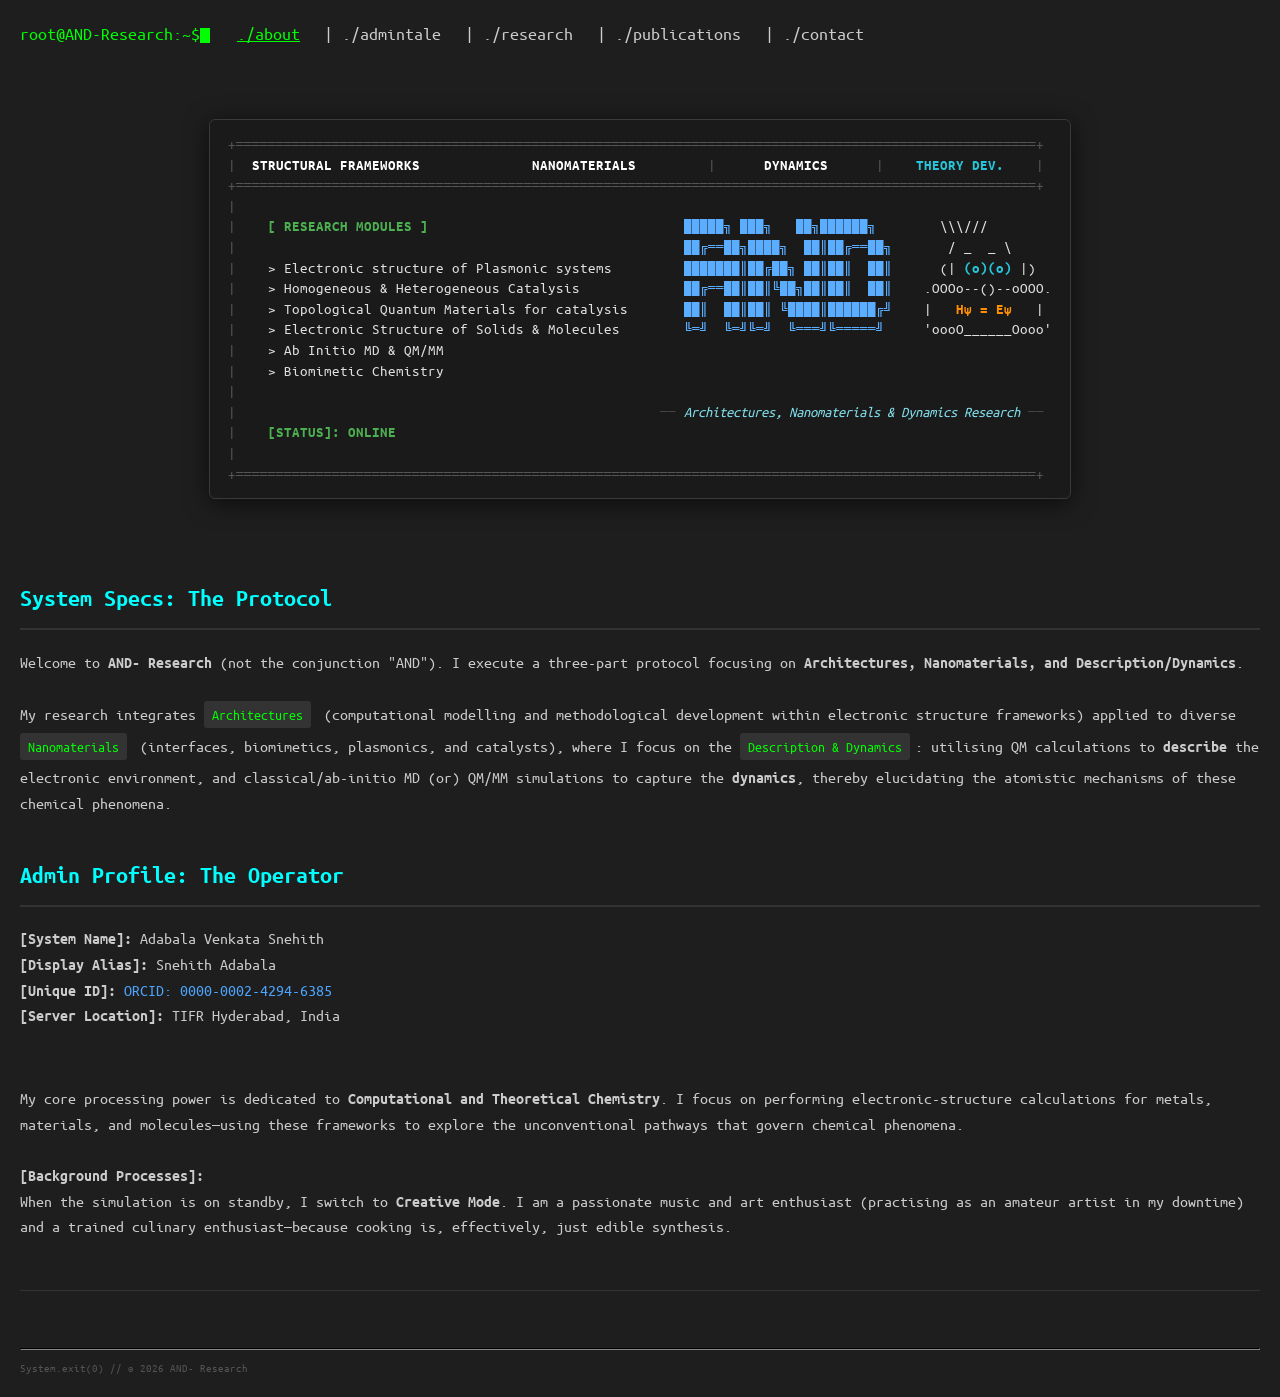
==== commit 670eaac8: "Add files via upload" ====
--- a/index.html
+++ b/index.html
@@ -4,13 +4,23 @@
     <meta charset="UTF-8">
     <meta name="viewport" content="width=device-width, initial-scale=1.0">
     <title>AND- Research | Home</title>
+    <!-- Ubuntu Mono for authentic Ubuntu terminal look -->
     <link rel="stylesheet" href="style.css">
     <style>
+        #ascii-container,
+        #ascii-container div,
+        #ascii-container span,
+        nav,
+        .cursor {
+            font-family: 'Ubuntu Mono', 'Courier New', monospace !important;
+            letter-spacing: 0;
+        }
+        /* Centre wrapper */
         .terminal-logo-wrapper {
             display: flex;
             justify-content: center;
             width: 100%;
-            margin: 0 auto 40px;
+            margin: 0 auto;
         }
         .terminal-logo {
             display: inline-block;
@@ -19,13 +29,19 @@
             overflow-x: auto;
             font-size: 0.92rem;
             line-height: 1.4;
+            /* Ubuntu terminal background + padding for that authentic terminal window feel */
             background: #1a1a1a;
             border: 1px solid #3a3a3a;
             border-radius: 6px;
             padding: 14px 18px;
-            box-shadow: none;
-            font-family: 'Ubuntu Mono', 'Courier New', monospace;
-            white-space: pre;
+            box-shadow: 0 4px 24px rgba(0,0,0,0.6);
+        }
+        /* Override ALL text inside terminal to Ubuntu Mono */
+        .terminal-logo,
+        .terminal-logo div,
+        .terminal-logo span {
+            font-family: 'Ubuntu Mono', 'Courier New', monospace !important;
+            letter-spacing: 0.02em;
         }
     </style>
 </head>
@@ -35,73 +51,245 @@
 
     <nav>
         <span style="color: var(--accent-green);">root@AND-Research:~$</span><span class="cursor"></span>
-        &nbsp;
-        <a href="index.html" class="active">./about</a> | 
-        <a href="intro.html">./admintale</a> |
-        <a href="research.html">./research</a> | 
-        <a href="publications.html">./publications</a> | 
-        <a href="contact.html">./contact</a>
+        
+            &nbsp;
+            <a href="index.html" class="active">./about</a> | 
+            <a href="intro.html">./admintale</a> |
+            <a href="research.html">./research</a> | 
+            <a href="publications.html">./publications</a> | 
+            <a href="contact.html">./contact</a>
     </nav>
     <br><br>
 
     <div class="terminal-logo-wrapper">
-        <div class="terminal-logo"><div><span style="color:#555555">+════════════════════════════════════════════════════════════════════════════════════════════════════+</span></div>
-<div><span style="color:#555555">|</span>  <span style="color:#ffffff;font-weight:bold">STRUCTURAL FRAMEWORKS</span>              <span style="color:#ffffff;font-weight:bold">NANOMATERIALS</span>         <span style="color:#555555">|</span>      <span style="color:#ffffff;font-weight:bold">DYNAMICS</span>      <span style="color:#555555">|</span>    <span style="color:#26c6da;font-weight:bold">THEORY DEV.</span>    <span style="color:#555555">|</span></div>
-<div><span style="color:#555555">+════════════════════════════════════════════════════════════════════════════════════════════════════+</span></div>
-<div><span style="color:#555555">|</span></div>
-<div><span style="color:#555555">|</span>    <span style="color:#4caf50;font-weight:bold">[ RESEARCH MODULES ]</span>                                <span style="color:#5badff;font-weight:bold">█████╗ ███╗   ██╗██████╗  </span>    <span style="color:#e0e0e0">  \\\///</span></div>
-<div><span style="color:#555555">|</span>                                                        <span style="color:#5badff;font-weight:bold">██╔══██╗████╗  ██║██╔══██╗</span>    <span style="color:#e0e0e0">   / _  _ \</span></div>
-<div><span style="color:#555555">|</span>    <span style="color:#e0e0e0">> Electronic structure of Plasmonic systems   </span>      <span style="color:#5badff;font-weight:bold">███████║██╔██╗ ██║██║  ██║</span>    <span style="color:#e0e0e0">  (| </span><span style="color:#26c6da;font-weight:bold">(o)(o)</span><span style="color:#e0e0e0"> |)</span></div>
-<div><span style="color:#555555">|</span>    <span style="color:#e0e0e0">> Homogeneous &amp; Heterogeneous Catalysis       </span>      <span style="color:#5badff;font-weight:bold">██╔══██║██║╚██╗██║██║  ██║</span>    <span style="color:#e0e0e0">.OOOo--()--oOOO.</span></div>
-<div><span style="color:#555555">|</span>    <span style="color:#e0e0e0">> Topological Quantum Materials for catalysis </span>      <span style="color:#5badff;font-weight:bold">██║  ██║██║ ╚████║██████╔╝</span>    <span style="color:#e0e0e0">|   </span><span style="color:#ff8f00;font-weight:bold">Hψ = Eψ</span><span style="color:#e0e0e0">   |</span></div>
-<div><span style="color:#555555">|</span>    <span style="color:#e0e0e0">> Electronic Structure of Solids &amp; Molecules  </span>      <span style="color:#5badff;font-weight:bold">╚═╝  ╚═╝╚═╝  ╚═══╝╚═════╝ </span>    <span style="color:#e0e0e0">'oooO______Oooo'</span></div>
-<div><span style="color:#555555">|</span>    <span style="color:#e0e0e0">> Ab Initio MD &amp; QM/MM                        </span>                                </div>
-<div><span style="color:#555555">|</span>    <span style="color:#e0e0e0">> Biomimetic Chemistry                        </span>                                </div>
-<div><span style="color:#555555">|</span></div>
-<div><span style="color:#555555">|</span>                                                     <span style="color:#444444">── </span><span style="color:#80deea;font-style:italic">Architectures, Nanomaterials &amp; Dynamics Research</span><span style="color:#444444"> ──</span></div>
-<div><span style="color:#555555">|</span>    <span style="color:#4caf50;font-weight:bold">[STATUS]: ONLINE</span></div>
-<div><span style="color:#555555">|</span></div>
-<div><span style="color:#555555">+════════════════════════════════════════════════════════════════════════════════════════════════════+</span></div></div>
+        <div class="terminal-logo" id="ascii-container"></div>
     </div>
 
-    <section id="about_and">
-        <h2>System Specs: The Protocol</h2>
-        <p>
-            Welcome to <strong>AND- Research</strong> (not the conjunction "AND"). 
-            I execute a three-part protocol focusing on <strong>Architectures, Nanomaterials, and Description/Dynamics</strong>.
+    <div id="main-content" class="fade-in-section">
+        <section id="about_and">
+            <h2>System Specs: The Protocol</h2>
+            <p>
+                Welcome to <strong>AND- Research</strong> (not the conjunction "AND"). 
+                I execute a three-part protocol focusing on <strong>Architectures, Nanomaterials, and Description/Dynamics</strong>.
+                <br><br>
+                My research integrates <span class="research-tag">Architectures</span> (computational modelling and methodological development within electronic structure frameworks) applied to diverse <span class="research-tag">Nanomaterials</span> (interfaces, biomimetics, plasmonics, and catalysts), 
+                where I focus on the <span class="research-tag">Description & Dynamics</span>: utilising QM calculations to <strong>describe</strong> the electronic environment, and classical/ab-initio MD (or) QM/MM simulations to capture the <strong>dynamics</strong>, thereby elucidating the atomistic mechanisms of these chemical phenomena.
+            </p>
+        </section>
+        
+        <section id="admin_profile">
+            <h2>Admin Profile: The Operator</h2>
+            <div class="profile-stats">
+                <p>
+                <strong>[System Name]:</strong> Adabala Venkata Snehith<br>
+                <strong>[Display Alias]:</strong> Snehith Adabala<br>
+                <strong>[Unique ID]:</strong> <a href="https://orcid.org/0000-0002-4294-6385" target="_blank">ORCID: 0000-0002-4294-6385</a><br>
+                <strong>[Server Location]:</strong> TIFR Hyderabad, India
+                </p>
+            </div>
+            <br>
+            <p>
+                My core processing power is dedicated to <strong>Computational and Theoretical Chemistry</strong>. I focus on performing electronic-structure calculations for metals, materials, and molecules—using these frameworks to explore the unconventional pathways that govern chemical phenomena.
+                <br><br>
+                <strong>[Background Processes]:</strong>
+                <br>
+                When the simulation is on standby, I switch to <strong>Creative Mode</strong>. I am a passionate music and art enthusiast (practising as an amateur artist in my downtime) and a trained culinary enthusiast—because cooking is, effectively, just edible synthesis.
+            </p>
+        </section>
+
+        <footer>
             <br><br>
-            My research integrates <span class="research-tag">Architectures</span> (computational modelling and methodological development within electronic structure frameworks) applied to diverse <span class="research-tag">Nanomaterials</span> (interfaces, biomimetics, plasmonics, and catalysts), 
-            where I focus on the <span class="research-tag">Description & Dynamics</span>: utilising QM calculations to <strong>describe</strong> the electronic environment, and classical/ab-initio MD (or) QM/MM simulations to capture the <strong>dynamics</strong>, thereby elucidating the atomistic mechanisms of these chemical phenomena.
-        </p>
-    </section>
-    
-    <section id="admin_profile">
-        <h2>Admin Profile: The Operator</h2>
-        <div class="profile-stats">
-            <p>
-            <strong>[System Name]:</strong> Adabala Venkata Snehith<br>
-            <strong>[Display Alias]:</strong> Snehith Adabala<br>
-            <strong>[Unique ID]:</strong> <a href="https://orcid.org/0000-0002-4294-6385" target="_blank">ORCID: 0000-0002-4294-6385</a><br>
-            <strong>[Server Location]:</strong> TIFR Hyderabad, India
-            </p>
-        </div>
-        <br>
-        <p>
-            My core processing power is dedicated to <strong>Computational and Theoretical Chemistry</strong>. I focus on performing electronic-structure calculations for metals, materials, and molecules—using these frameworks to explore the unconventional pathways that govern chemical phenomena.
-            <br><br>
-            <strong>[Background Processes]:</strong>
-            <br>
-            When the simulation is on standby, I switch to <strong>Creative Mode</strong>. I am a passionate music and art enthusiast (practising as an amateur artist in my downtime) and a trained culinary enthusiast—because cooking is, effectively, just edible synthesis.
-        </p>
-    </section>
-
-    <footer>
-        <br><br>
-        <hr style="border-color: #333;">
-        <small style="color: #555;">System.exit(0) // © 2026 AND- Research</small>
-    </footer>
-
+            <hr style="border-color: #333;">
+            <small style="color: #555;">System.exit(0) // © 2026 AND- Research</small>
+        </footer>
+    </div>
 </div>
 
+<script>
+
+    // Colour helpers
+    const C = {
+        dim   : 'color:#555555',
+        hdr   : 'color:#ffffff;font-weight:bold',
+        green : 'color:#4caf50;font-weight:bold',
+        white : 'color:#e0e0e0',
+        blue  : 'color:#5badff;font-weight:bold',
+        cyan  : 'color:#26c6da;font-weight:bold',
+        orange: 'color:#ff8f00;font-weight:bold',
+        label : 'color:#80deea;font-style:italic',
+        sep   : 'color:#444444',
+    };
+
+    function s(style, text) { return '<span style="' + style + '">' + text + '</span>'; }
+
+    // Layout:
+    //   | + 4sp + research[46] + 3sp + AND[26] + 4sp + human(col 84, center at col 92)
+    const R_PAD = 46;
+    const A_PAD = 26;
+
+    function pad(str, w) { return str + ' '.repeat(Math.max(0, w - str.length)); }
+
+    const RES = [
+        pad("> Electronic structure of Plasmonic systems",  R_PAD),
+        pad("> Homogeneous & Heterogeneous Catalysis",      R_PAD),
+        pad("> Topological Quantum Materials for catalysis",R_PAD),
+        pad("> Electronic Structure of Solids & Molecules", R_PAD),
+        pad("> Ab Initio MD & QM/MM",                       R_PAD),
+        pad("> Biomimetic Chemistry",                        R_PAD),
+    ];
+
+    const AND = [
+        pad("\u2588\u2588\u2588\u2588\u2588\u2557 \u2588\u2588\u2588\u2557   \u2588\u2588\u2557\u2588\u2588\u2588\u2588\u2588\u2588\u2557",  A_PAD),
+        pad("\u2588\u2588\u2554\u2550\u2550\u2588\u2588\u2557\u2588\u2588\u2588\u2588\u2557  \u2588\u2588\u2551\u2588\u2588\u2554\u2550\u2550\u2588\u2588\u2557", A_PAD),
+        pad("\u2588\u2588\u2588\u2588\u2588\u2588\u2588\u2551\u2588\u2588\u2554\u2588\u2588\u2557 \u2588\u2588\u2551\u2588\u2588\u2551  \u2588\u2588\u2551", A_PAD),
+        pad("\u2588\u2588\u2554\u2550\u2550\u2588\u2588\u2551\u2588\u2588\u2551\u255a\u2588\u2588\u2557\u2588\u2588\u2551\u2588\u2588\u2551  \u2588\u2588\u2551", A_PAD),
+        pad("\u2588\u2588\u2551  \u2588\u2588\u2551\u2588\u2588\u2551 \u255a\u2588\u2588\u2588\u2588\u2551\u2588\u2588\u2588\u2588\u2588\u2588\u2554\u255d", A_PAD),
+        pad("\u255a\u2550\u255d  \u255a\u2550\u255d\u255a\u2550\u255d  \u255a\u2550\u2550\u2550\u255d\u255a\u2550\u2550\u2550\u2550\u2550\u255d", A_PAD),
+    ];
+
+    // Gap before human column (4 spaces)
+    const G4 = '    ';
+    // Full empty AND+gap block (used when no AND on that row)
+    const AGAP = ' '.repeat(A_PAD + 4);
+
+    // Human figure — all rows centred at col 84+8 = 92
+    //
+    //        \\\/\/          ← H1  lead=5, len=6,  center=5+3=8 ✓
+    //       / _  _ \         ← H2  lead=4, len=8,  center=4+4=8 ✓
+    //     (| (o)(o) |)       ← H3  lead=2, len=12, center=2+6=8 ✓
+    //   .OOOo--()--oOOO.     ← H4  lead=0, len=16, center=0+8=8 ✓
+    //   |   Hψ = Eψ;   |     ← H5  lead=0, len=16, center=0+8=8 ✓
+    //   'oooO______Oooo'     ← H6  lead=0, len=16, center=0+8=8 ✓
+    //       (      )         ← H7  lead=4, len=8,  center=4+4=8 ✓  (directly below H6)
+    //        \    /          ← H8  lead=5, len=6,  center=5+3=8 ✓  (directly below H7)
+
+    const H = {
+        h1: G4  + s(C.white, '  \\\\\\///'),
+        h2: G4  + s(C.white, '   / _  _ \\'),
+        h3: G4  + s(C.white, '  (| ') + s(C.cyan, '(o)(o)') + s(C.white, ' |)'),
+        h4: G4  + s(C.white, '.OOOo--()--oOOO.'),
+        h5: G4  + s(C.white, '|   ') + s(C.orange, 'H\u03c8 = E\u03c8') + s(C.white, '   |'),
+        h6: G4  + s(C.white, "'oooO______Oooo'"),
+    };
+
+    // Build a standard content row
+    function row(rText, aText, hSpan) {
+        const r = rText ? s(C.white, rText) : ' '.repeat(R_PAD);
+        const a = aText ? s(C.blue,  aText) : ' '.repeat(A_PAD);
+        return s(C.dim, '|') + '    ' + r + '      ' + a + hSpan;
+    }
+
+    const BORDER = s(C.dim, '+' + '\u2550'.repeat(100) + '+');
+    const BLANK  = s(C.dim, '|');
+
+    const asciiLines = [
+        BORDER,
+
+        // ── Header ──────────────────────────────────────────────────────────
+        s(C.dim,'|') + '  '
+            + s(C.hdr,'STRUCTURAL FRAMEWORKS')
+            + '              '
+            + s(C.hdr,'NANOMATERIALS')
+            + '         '
+            + s(C.dim,'|')
+            + '      '
+            + s(C.hdr,'DYNAMICS')
+            + '      '
+            + s(C.dim,'|')
+            + '    '
+            + s(C.cyan,'THEORY DEV.')
+            + '    '
+            + s(C.dim,'|'),
+
+        BORDER,
+        BLANK,
+
+        // ── [ RESEARCH MODULES ] │ AND A1 │ H1 hair ─────────────────────────
+        s(C.dim,'|') + '    '
+            + s(C.green, '[ RESEARCH MODULES ]')
+            + ' '.repeat(R_PAD - 20)   // pad header to R_PAD width
+            + '      '
+            + s(C.blue, AND[0])
+            + H.h1,
+
+        // ── (blank)              │ AND A2 │ H2 forehead ───────────────────────
+        s(C.dim,'|') + '    '
+            + ' '.repeat(R_PAD)
+            + '      '
+            + s(C.blue, AND[1])
+            + H.h2,
+
+        // ── R1  │ AND A3 │ H3 eyes ──────────────────────────────────────────
+        row(RES[0], AND[2], H.h3),
+
+        // ── R2  │ AND A4 │ H4 arms ──────────────────────────────────────────
+        row(RES[1], AND[3], H.h4),
+
+        // ── R3  │ AND A5 │ H5 equation ──────────────────────────────────────
+        row(RES[2], AND[4], H.h5),
+
+        // ── R4  │ AND A6 │ H6 hands (bottom body) ──────────────────────────
+        row(RES[3], AND[5], H.h6),
+
+        // ── R5  plain ────────────────────────────────────────────────────────
+        row(RES[4], '', ''),
+
+        // ── R6  plain ────────────────────────────────────────────────────────
+        row(RES[5], '', ''),
+
+        BLANK,
+
+        // ── Label row: centred under AND+human area (cols 54–100) ─────────────
+        //    "Architectures, Nanomaterials & Dynamics Research" (48 chars)
+        //    starts at col 53 → centre ≈ col 77
+        s(C.dim,'|')
+            + ' '.repeat(53)
+            + s(C.sep,  '\u2500\u2500 ')
+            + s(C.label,'Architectures, Nanomaterials & Dynamics Research')
+            + s(C.sep,  ' \u2500\u2500'),
+
+        // ── Status row ────────────────────────────────────────────────────────
+        s(C.dim,'|') + '    ' + s(C.green,'[STATUS]: ONLINE'),
+
+        BLANK,
+        BORDER,
+    ];
+
+
+function renderAsciiInstantly() {
+
+    const asciiContainer =
+        document.getElementById('ascii-container');
+
+    const fragment =
+        document.createDocumentFragment();
+
+    asciiLines.forEach(line => {
+
+        const div =
+            document.createElement('div');
+
+        div.style.whiteSpace = 'pre';
+
+        div.style.fontFamily =
+            "'Ubuntu Mono','Courier New',monospace";
+
+        div.style.lineHeight = '1.4';
+
+        div.innerHTML = line;
+
+        fragment.appendChild(div);
+    });
+
+    asciiContainer.appendChild(fragment);
+
+    document
+        .getElementById('main-content')
+        ?.classList.add('visible');
+}
+
+renderAsciiInstantly();
+
+</script>
 </body>
 </html>
--- a/style.css
+++ b/style.css
@@ -136,3 +136,11 @@
     color: #555;
 }
 
+.terminal-logo {
+    contain: content;
+    will-change: auto;
+}
+
+.terminal-logo div {
+    contain: layout style paint;
+}
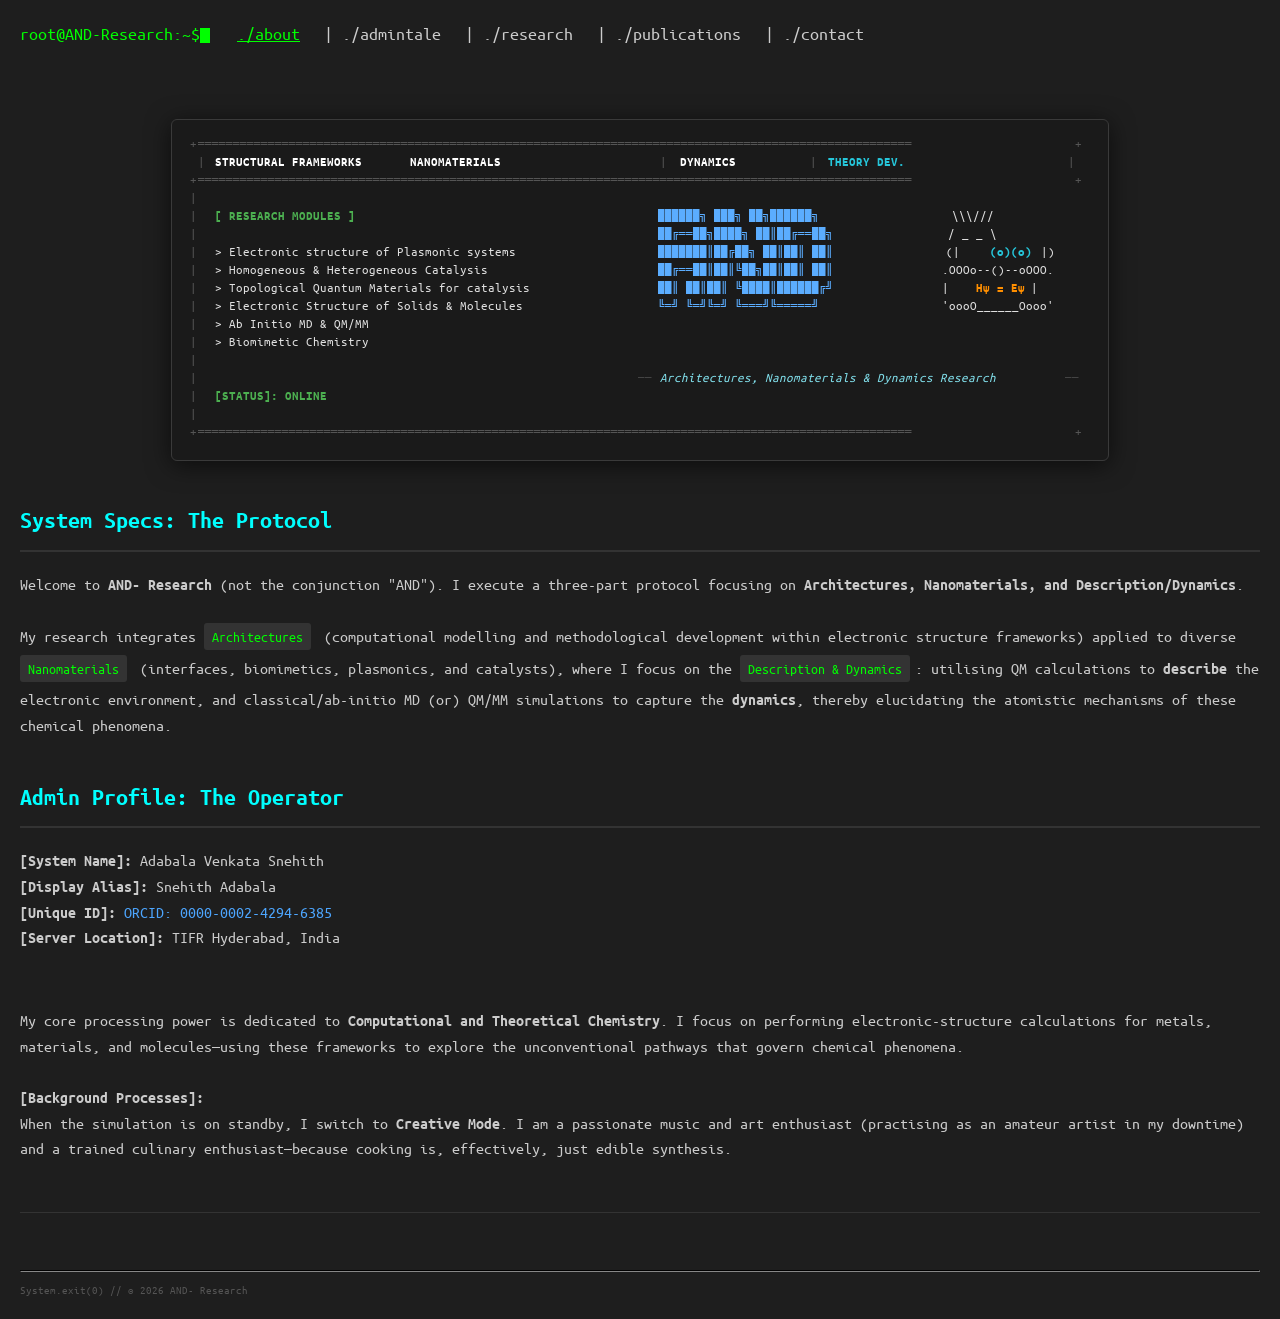
==== commit 48ec7208: "Refactor index.html by cleaning up styles and scripts Removed unused CSS styles and JavaScript code " ====
--- a/index.html
+++ b/index.html
@@ -4,44 +4,26 @@
     <meta charset="UTF-8">
     <meta name="viewport" content="width=device-width, initial-scale=1.0">
     <title>AND- Research | Home</title>
-    <!-- Ubuntu Mono for authentic Ubuntu terminal look -->
     <link rel="stylesheet" href="style.css">
     <style>
-        #ascii-container,
-        #ascii-container div,
-        #ascii-container span,
-        nav,
-        .cursor {
-            font-family: 'Ubuntu Mono', 'Courier New', monospace !important;
-            letter-spacing: 0;
-        }
-        /* Centre wrapper */
         .terminal-logo-wrapper {
             display: flex;
             justify-content: center;
             width: 100%;
-            margin: 0 auto;
+            margin: 0 auto 40px auto;
         }
-        .terminal-logo {
-            display: inline-block;
-            width: fit-content;
-            max-width: 100%;
-            overflow-x: auto;
-            font-size: 0.92rem;
-            line-height: 1.4;
-            /* Ubuntu terminal background + padding for that authentic terminal window feel */
+        .terminal-svg-box {
             background: #1a1a1a;
             border: 1px solid #3a3a3a;
             border-radius: 6px;
             padding: 14px 18px;
             box-shadow: 0 4px 24px rgba(0,0,0,0.6);
+            max-width: 100%;
+            overflow-x: auto;
         }
-        /* Override ALL text inside terminal to Ubuntu Mono */
-        .terminal-logo,
-        .terminal-logo div,
-        .terminal-logo span {
-            font-family: 'Ubuntu Mono', 'Courier New', monospace !important;
-            letter-spacing: 0.02em;
+        .terminal-svg-box svg {
+            display: block;
+            max-width: 100%;
         }
     </style>
 </head>
@@ -51,21 +33,160 @@
 
     <nav>
         <span style="color: var(--accent-green);">root@AND-Research:~$</span><span class="cursor"></span>
-        
-            &nbsp;
-            <a href="index.html" class="active">./about</a> | 
-            <a href="intro.html">./admintale</a> |
-            <a href="research.html">./research</a> | 
-            <a href="publications.html">./publications</a> | 
-            <a href="contact.html">./contact</a>
+        &nbsp;
+        <a href="index.html" class="active">./about</a> | 
+        <a href="intro.html">./admintale</a> |
+        <a href="research.html">./research</a> | 
+        <a href="publications.html">./publications</a> | 
+        <a href="contact.html">./contact</a>
     </nav>
     <br><br>
 
     <div class="terminal-logo-wrapper">
-        <div class="terminal-logo" id="ascii-container"></div>
+        <div class="terminal-svg-box">
+            <!--
+                SVG terminal dashboard:
+                  Font: Ubuntu Mono / Courier New monospace, 13px, lineHeight ~18px
+                  ~102 chars wide × 16 rows  →  102×8.45 ≈ 862px wide, 16×18 = 288px tall
+                  We use viewBox="0 0 900 310" with preserveAspectRatio so it scales.
+
+                Column layout (char positions, 8.45px/ch):
+                  border-left  : x=0
+                  research col : x=25  … width 46ch → x_end=414
+                  gap          : 6ch
+                  AND logo     : x=465 … width 26ch → x_end=685
+                  gap          : 4ch
+                  human figure : x=719
+                  border-right : x=893
+            -->
+            <svg xmlns="http://www.w3.org/2000/svg"
+                 viewBox="0 0 900 312"
+                 width="900" height="312"
+                 style="font-family:'Ubuntu Mono','Courier New',monospace; font-size:13px;">
+
+                <defs>
+                    <!-- reusable text styles via CSS classes inside SVG -->
+                    <style>
+                        .dim    { fill:#555555; }
+                        .hdr    { fill:#ffffff; font-weight:bold; }
+                        .green  { fill:#4caf50; font-weight:bold; }
+                        .white  { fill:#e0e0e0; }
+                        .blue   { fill:#5badff; font-weight:bold; }
+                        .cyan   { fill:#26c6da; font-weight:bold; }
+                        .orange { fill:#ff8f00; font-weight:bold; }
+                        .label  { fill:#80deea; font-style:italic; }
+                        .sep    { fill:#444444; }
+                        .mono   { font-family:'Ubuntu Mono','Courier New',monospace; font-size:13px; }
+                    </style>
+                </defs>
+
+                <!-- ═══════════════ BORDER LINES ═══════════════ -->
+                <!-- top border -->
+                <text x="0"   y="14"  class="mono dim">+</text>
+                <text x="8"   y="14"  class="mono dim">══════════════════════════════════════════════════════════════════════════════════════════════════════</text>
+                <text x="885" y="14"  class="mono dim">+</text>
+
+                <!-- ═══════════════ HEADER ROW ═══════════════ -->
+                <text x="8"   y="32"  class="mono dim">|</text>
+                <text x="25"  y="32"  class="mono hdr">STRUCTURAL FRAMEWORKS</text>
+                <text x="220" y="32"  class="mono hdr">          NANOMATERIALS</text>
+                <text x="470" y="32"  class="mono dim">|</text>
+                <text x="490" y="32"  class="mono hdr">    DYNAMICS</text>
+                <text x="620" y="32"  class="mono dim">|</text>
+                <text x="638" y="32"  class="mono cyan">  THEORY DEV.</text>
+                <text x="878" y="32"  class="mono dim">|</text>
+
+                <!-- second border -->
+                <text x="0"   y="50"  class="mono dim">+</text>
+                <text x="8"   y="50"  class="mono dim">══════════════════════════════════════════════════════════════════════════════════════════════════════</text>
+                <text x="885" y="50"  class="mono dim">+</text>
+
+                <!-- blank row -->
+                <text x="0"   y="68"  class="mono dim">|</text>
+
+                <!-- ═══════════════ ROW: [RESEARCH MODULES] + AND line 1 + hair ═══════════════ -->
+                <text x="0"   y="86"  class="mono dim">|</text>
+                <text x="25"  y="86"  class="mono green">[ RESEARCH MODULES ]</text>
+                <!-- AND line 1: ██████╗ ███╗   ██╗██████╗  -->
+                <text x="468" y="86"  class="mono blue">██████╗ ███╗   ██╗██████╗</text>
+                <!-- hair -->
+                <text x="762" y="86"  class="mono white">  \\\///</text>
+
+                <!-- ═══════════════ ROW: blank + AND line 2 + forehead ═══════════════ -->
+                <text x="0"   y="104" class="mono dim">|</text>
+                <!-- AND line 2: ██╔══██╗████╗  ██║██╔══██╗ -->
+                <text x="468" y="104" class="mono blue">██╔══██╗████╗  ██║██╔══██╗</text>
+                <!-- forehead -->
+                <text x="758" y="104" class="mono white">  / _  _ \</text>
+
+                <!-- ═══════════════ ROW 1 + AND line 3 + eyes ═══════════════ -->
+                <text x="0"   y="122" class="mono dim">|</text>
+                <text x="25"  y="122" class="mono white">&gt; Electronic structure of Plasmonic systems</text>
+                <!-- AND line 3: ███████║██╔██╗ ██║██║  ██║ -->
+                <text x="468" y="122" class="mono blue">███████║██╔██╗ ██║██║  ██║</text>
+                <!-- eyes -->
+                <text x="756" y="122" class="mono white">  (| </text><text x="800" y="122" class="mono cyan">(o)(o)</text><text x="851" y="122" class="mono white"> |)</text>
+
+                <!-- ═══════════════ ROW 2 + AND line 4 + arms ═══════════════ -->
+                <text x="0"   y="140" class="mono dim">|</text>
+                <text x="25"  y="140" class="mono white">&gt; Homogeneous &amp; Heterogeneous Catalysis</text>
+                <!-- AND line 4: ██╔══██║██║╚██╗██║██║  ██║ -->
+                <text x="468" y="140" class="mono blue">██╔══██║██║╚██╗██║██║  ██║</text>
+                <!-- arms/body top -->
+                <text x="752" y="140" class="mono white">.OOOo--()--oOOO.</text>
+
+                <!-- ═══════════════ ROW 3 + AND line 5 + equation ═══════════════ -->
+                <text x="0"   y="158" class="mono dim">|</text>
+                <text x="25"  y="158" class="mono white">&gt; Topological Quantum Materials for catalysis</text>
+                <!-- AND line 5: ██║  ██║██║ ╚████║██████╔╝ -->
+                <text x="468" y="158" class="mono blue">██║  ██║██║ ╚████║██████╔╝</text>
+                <!-- equation row -->
+                <text x="752" y="158" class="mono white">|   </text>
+                <text x="786" y="158" class="mono orange">Hψ = Eψ</text>
+                <text x="841" y="158" class="mono white">   |</text>
+
+                <!-- ═══════════════ ROW 4 + AND line 6 + hands ═══════════════ -->
+                <text x="0"   y="176" class="mono dim">|</text>
+                <text x="25"  y="176" class="mono white">&gt; Electronic Structure of Solids &amp; Molecules</text>
+                <!-- AND line 6: ╚═╝  ╚═╝╚═╝  ╚═══╝╚═════╝ -->
+                <text x="468" y="176" class="mono blue">╚═╝  ╚═╝╚═╝  ╚═══╝╚═════╝</text>
+                <!-- hands / feet top -->
+                <text x="752" y="176" class="mono white">'oooO______Oooo'</text>
+
+                <!-- ═══════════════ ROW 5 plain ═══════════════ -->
+                <text x="0"   y="194" class="mono dim">|</text>
+                <text x="25"  y="194" class="mono white">&gt; Ab Initio MD &amp; QM/MM</text>
+
+                <!-- ═══════════════ ROW 6 plain ═══════════════ -->
+                <text x="0"   y="212" class="mono dim">|</text>
+                <text x="25"  y="212" class="mono white">&gt; Biomimetic Chemistry</text>
+
+                <!-- blank row -->
+                <text x="0"   y="230" class="mono dim">|</text>
+
+                <!-- ═══════════════ LABEL ROW ═══════════════ -->
+                <text x="0"   y="248" class="mono dim">|</text>
+                <text x="448" y="248" class="mono sep">── </text>
+                <text x="470" y="248" class="mono label">Architectures, Nanomaterials &amp; Dynamics Research</text>
+                <text x="875" y="248" class="mono sep"> ──</text>
+
+                <!-- ═══════════════ STATUS ROW ═══════════════ -->
+                <text x="0"   y="266" class="mono dim">|</text>
+                <text x="25"  y="266" class="mono green">[STATUS]: ONLINE</text>
+
+                <!-- blank row -->
+                <text x="0"   y="284" class="mono dim">|</text>
+
+                <!-- bottom border -->
+                <text x="0"   y="302" class="mono dim">+</text>
+                <text x="8"   y="302" class="mono dim">══════════════════════════════════════════════════════════════════════════════════════════════════════</text>
+                <text x="885" y="302" class="mono dim">+</text>
+
+            </svg>
+        </div>
     </div>
 
-    <div id="main-content" class="fade-in-section">
+    <div id="main-content" class="fade-in-section visible">
         <section id="about_and">
             <h2>System Specs: The Protocol</h2>
             <p>
@@ -105,191 +226,5 @@
     </div>
 </div>
 
-<script>
-
-    // Colour helpers
-    const C = {
-        dim   : 'color:#555555',
-        hdr   : 'color:#ffffff;font-weight:bold',
-        green : 'color:#4caf50;font-weight:bold',
-        white : 'color:#e0e0e0',
-        blue  : 'color:#5badff;font-weight:bold',
-        cyan  : 'color:#26c6da;font-weight:bold',
-        orange: 'color:#ff8f00;font-weight:bold',
-        label : 'color:#80deea;font-style:italic',
-        sep   : 'color:#444444',
-    };
-
-    function s(style, text) { return '<span style="' + style + '">' + text + '</span>'; }
-
-    // Layout:
-    //   | + 4sp + research[46] + 3sp + AND[26] + 4sp + human(col 84, center at col 92)
-    const R_PAD = 46;
-    const A_PAD = 26;
-
-    function pad(str, w) { return str + ' '.repeat(Math.max(0, w - str.length)); }
-
-    const RES = [
-        pad("> Electronic structure of Plasmonic systems",  R_PAD),
-        pad("> Homogeneous & Heterogeneous Catalysis",      R_PAD),
-        pad("> Topological Quantum Materials for catalysis",R_PAD),
-        pad("> Electronic Structure of Solids & Molecules", R_PAD),
-        pad("> Ab Initio MD & QM/MM",                       R_PAD),
-        pad("> Biomimetic Chemistry",                        R_PAD),
-    ];
-
-    const AND = [
-        pad("\u2588\u2588\u2588\u2588\u2588\u2557 \u2588\u2588\u2588\u2557   \u2588\u2588\u2557\u2588\u2588\u2588\u2588\u2588\u2588\u2557",  A_PAD),
-        pad("\u2588\u2588\u2554\u2550\u2550\u2588\u2588\u2557\u2588\u2588\u2588\u2588\u2557  \u2588\u2588\u2551\u2588\u2588\u2554\u2550\u2550\u2588\u2588\u2557", A_PAD),
-        pad("\u2588\u2588\u2588\u2588\u2588\u2588\u2588\u2551\u2588\u2588\u2554\u2588\u2588\u2557 \u2588\u2588\u2551\u2588\u2588\u2551  \u2588\u2588\u2551", A_PAD),
-        pad("\u2588\u2588\u2554\u2550\u2550\u2588\u2588\u2551\u2588\u2588\u2551\u255a\u2588\u2588\u2557\u2588\u2588\u2551\u2588\u2588\u2551  \u2588\u2588\u2551", A_PAD),
-        pad("\u2588\u2588\u2551  \u2588\u2588\u2551\u2588\u2588\u2551 \u255a\u2588\u2588\u2588\u2588\u2551\u2588\u2588\u2588\u2588\u2588\u2588\u2554\u255d", A_PAD),
-        pad("\u255a\u2550\u255d  \u255a\u2550\u255d\u255a\u2550\u255d  \u255a\u2550\u2550\u2550\u255d\u255a\u2550\u2550\u2550\u2550\u2550\u255d", A_PAD),
-    ];
-
-    // Gap before human column (4 spaces)
-    const G4 = '    ';
-    // Full empty AND+gap block (used when no AND on that row)
-    const AGAP = ' '.repeat(A_PAD + 4);
-
-    // Human figure — all rows centred at col 84+8 = 92
-    //
-    //        \\\/\/          ← H1  lead=5, len=6,  center=5+3=8 ✓
-    //       / _  _ \         ← H2  lead=4, len=8,  center=4+4=8 ✓
-    //     (| (o)(o) |)       ← H3  lead=2, len=12, center=2+6=8 ✓
-    //   .OOOo--()--oOOO.     ← H4  lead=0, len=16, center=0+8=8 ✓
-    //   |   Hψ = Eψ;   |     ← H5  lead=0, len=16, center=0+8=8 ✓
-    //   'oooO______Oooo'     ← H6  lead=0, len=16, center=0+8=8 ✓
-    //       (      )         ← H7  lead=4, len=8,  center=4+4=8 ✓  (directly below H6)
-    //        \    /          ← H8  lead=5, len=6,  center=5+3=8 ✓  (directly below H7)
-
-    const H = {
-        h1: G4  + s(C.white, '  \\\\\\///'),
-        h2: G4  + s(C.white, '   / _  _ \\'),
-        h3: G4  + s(C.white, '  (| ') + s(C.cyan, '(o)(o)') + s(C.white, ' |)'),
-        h4: G4  + s(C.white, '.OOOo--()--oOOO.'),
-        h5: G4  + s(C.white, '|   ') + s(C.orange, 'H\u03c8 = E\u03c8') + s(C.white, '   |'),
-        h6: G4  + s(C.white, "'oooO______Oooo'"),
-    };
-
-    // Build a standard content row
-    function row(rText, aText, hSpan) {
-        const r = rText ? s(C.white, rText) : ' '.repeat(R_PAD);
-        const a = aText ? s(C.blue,  aText) : ' '.repeat(A_PAD);
-        return s(C.dim, '|') + '    ' + r + '      ' + a + hSpan;
-    }
-
-    const BORDER = s(C.dim, '+' + '\u2550'.repeat(100) + '+');
-    const BLANK  = s(C.dim, '|');
-
-    const asciiLines = [
-        BORDER,
-
-        // ── Header ──────────────────────────────────────────────────────────
-        s(C.dim,'|') + '  '
-            + s(C.hdr,'STRUCTURAL FRAMEWORKS')
-            + '              '
-            + s(C.hdr,'NANOMATERIALS')
-            + '         '
-            + s(C.dim,'|')
-            + '      '
-            + s(C.hdr,'DYNAMICS')
-            + '      '
-            + s(C.dim,'|')
-            + '    '
-            + s(C.cyan,'THEORY DEV.')
-            + '    '
-            + s(C.dim,'|'),
-
-        BORDER,
-        BLANK,
-
-        // ── [ RESEARCH MODULES ] │ AND A1 │ H1 hair ─────────────────────────
-        s(C.dim,'|') + '    '
-            + s(C.green, '[ RESEARCH MODULES ]')
-            + ' '.repeat(R_PAD - 20)   // pad header to R_PAD width
-            + '      '
-            + s(C.blue, AND[0])
-            + H.h1,
-
-        // ── (blank)              │ AND A2 │ H2 forehead ───────────────────────
-        s(C.dim,'|') + '    '
-            + ' '.repeat(R_PAD)
-            + '      '
-            + s(C.blue, AND[1])
-            + H.h2,
-
-        // ── R1  │ AND A3 │ H3 eyes ──────────────────────────────────────────
-        row(RES[0], AND[2], H.h3),
-
-        // ── R2  │ AND A4 │ H4 arms ──────────────────────────────────────────
-        row(RES[1], AND[3], H.h4),
-
-        // ── R3  │ AND A5 │ H5 equation ──────────────────────────────────────
-        row(RES[2], AND[4], H.h5),
-
-        // ── R4  │ AND A6 │ H6 hands (bottom body) ──────────────────────────
-        row(RES[3], AND[5], H.h6),
-
-        // ── R5  plain ────────────────────────────────────────────────────────
-        row(RES[4], '', ''),
-
-        // ── R6  plain ────────────────────────────────────────────────────────
-        row(RES[5], '', ''),
-
-        BLANK,
-
-        // ── Label row: centred under AND+human area (cols 54–100) ─────────────
-        //    "Architectures, Nanomaterials & Dynamics Research" (48 chars)
-        //    starts at col 53 → centre ≈ col 77
-        s(C.dim,'|')
-            + ' '.repeat(53)
-            + s(C.sep,  '\u2500\u2500 ')
-            + s(C.label,'Architectures, Nanomaterials & Dynamics Research')
-            + s(C.sep,  ' \u2500\u2500'),
-
-        // ── Status row ────────────────────────────────────────────────────────
-        s(C.dim,'|') + '    ' + s(C.green,'[STATUS]: ONLINE'),
-
-        BLANK,
-        BORDER,
-    ];
-
-
-function renderAsciiInstantly() {
-
-    const asciiContainer =
-        document.getElementById('ascii-container');
-
-    const fragment =
-        document.createDocumentFragment();
-
-    asciiLines.forEach(line => {
-
-        const div =
-            document.createElement('div');
-
-        div.style.whiteSpace = 'pre';
-
-        div.style.fontFamily =
-            "'Ubuntu Mono','Courier New',monospace";
-
-        div.style.lineHeight = '1.4';
-
-        div.innerHTML = line;
-
-        fragment.appendChild(div);
-    });
-
-    asciiContainer.appendChild(fragment);
-
-    document
-        .getElementById('main-content')
-        ?.classList.add('visible');
-}
-
-renderAsciiInstantly();
-
-</script>
 </body>
 </html>
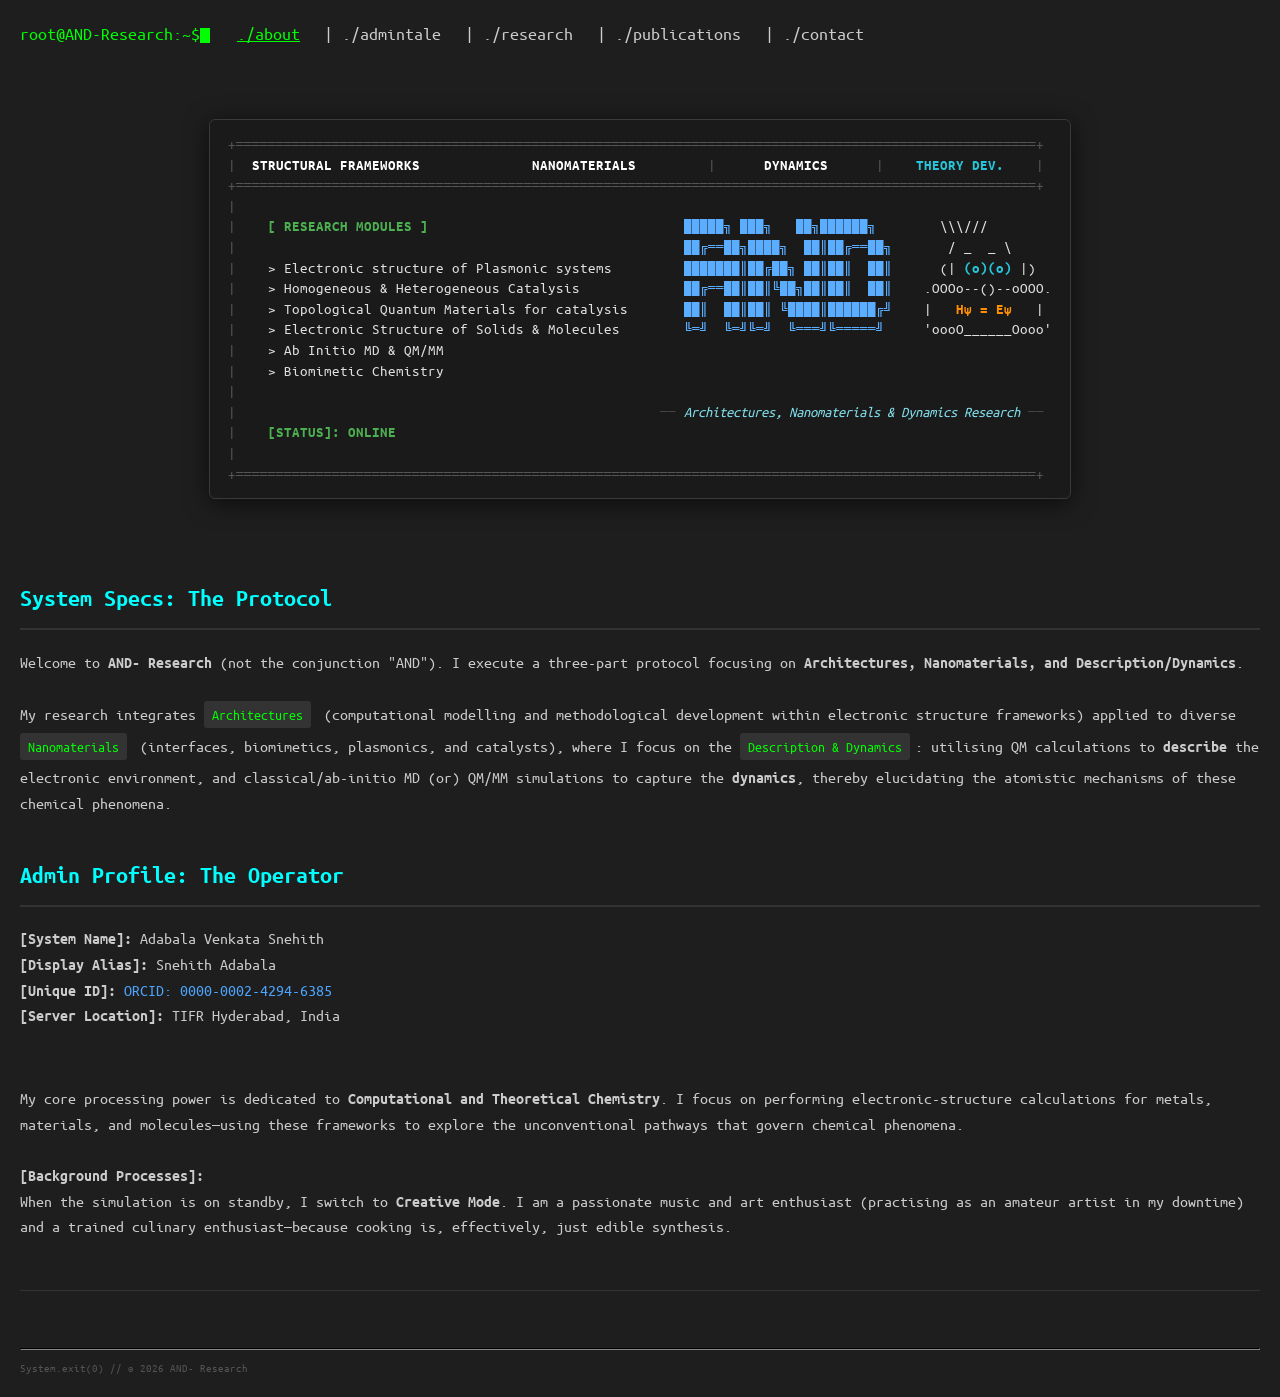
==== commit 23694b62: "Refactor terminal logo and navigation layout Updated terminal logo styles and improved layout." ====
--- a/index.html
+++ b/index.html
@@ -4,26 +4,44 @@
     <meta charset="UTF-8">
     <meta name="viewport" content="width=device-width, initial-scale=1.0">
     <title>AND- Research | Home</title>
+    <!-- Ubuntu Mono for authentic Ubuntu terminal look -->
     <link rel="stylesheet" href="style.css">
     <style>
+        #ascii-container,
+        #ascii-container div,
+        #ascii-container span,
+        nav,
+        .cursor {
+            font-family: 'Ubuntu Mono', 'Courier New', monospace !important;
+            letter-spacing: 0;
+        }
+        /* Centre wrapper */
         .terminal-logo-wrapper {
             display: flex;
             justify-content: center;
             width: 100%;
-            margin: 0 auto 40px auto;
-        }
-        .terminal-svg-box {
+            margin: 0 auto;
+        }
+        .terminal-logo {
+            display: inline-block;
+            width: fit-content;
+            max-width: 100%;
+            overflow-x: auto;
+            font-size: 0.92rem;
+            line-height: 1.4;
+            /* Ubuntu terminal background + padding for that authentic terminal window feel */
             background: #1a1a1a;
             border: 1px solid #3a3a3a;
             border-radius: 6px;
             padding: 14px 18px;
             box-shadow: 0 4px 24px rgba(0,0,0,0.6);
-            max-width: 100%;
-            overflow-x: auto;
-        }
-        .terminal-svg-box svg {
-            display: block;
-            max-width: 100%;
+        }
+        /* Override ALL text inside terminal to Ubuntu Mono */
+        .terminal-logo,
+        .terminal-logo div,
+        .terminal-logo span {
+            font-family: 'Ubuntu Mono', 'Courier New', monospace !important;
+            letter-spacing: 0.02em;
         }
     </style>
 </head>
@@ -33,160 +51,21 @@
 
     <nav>
         <span style="color: var(--accent-green);">root@AND-Research:~$</span><span class="cursor"></span>
-        &nbsp;
-        <a href="index.html" class="active">./about</a> | 
-        <a href="intro.html">./admintale</a> |
-        <a href="research.html">./research</a> | 
-        <a href="publications.html">./publications</a> | 
-        <a href="contact.html">./contact</a>
+        
+            &nbsp;
+            <a href="index.html" class="active">./about</a> | 
+            <a href="intro.html">./admintale</a> |
+            <a href="research.html">./research</a> | 
+            <a href="publications.html">./publications</a> | 
+            <a href="contact.html">./contact</a>
     </nav>
     <br><br>
 
     <div class="terminal-logo-wrapper">
-        <div class="terminal-svg-box">
-            <!--
-                SVG terminal dashboard:
-                  Font: Ubuntu Mono / Courier New monospace, 13px, lineHeight ~18px
-                  ~102 chars wide × 16 rows  →  102×8.45 ≈ 862px wide, 16×18 = 288px tall
-                  We use viewBox="0 0 900 310" with preserveAspectRatio so it scales.
-
-                Column layout (char positions, 8.45px/ch):
-                  border-left  : x=0
-                  research col : x=25  … width 46ch → x_end=414
-                  gap          : 6ch
-                  AND logo     : x=465 … width 26ch → x_end=685
-                  gap          : 4ch
-                  human figure : x=719
-                  border-right : x=893
-            -->
-            <svg xmlns="http://www.w3.org/2000/svg"
-                 viewBox="0 0 900 312"
-                 width="900" height="312"
-                 style="font-family:'Ubuntu Mono','Courier New',monospace; font-size:13px;">
-
-                <defs>
-                    <!-- reusable text styles via CSS classes inside SVG -->
-                    <style>
-                        .dim    { fill:#555555; }
-                        .hdr    { fill:#ffffff; font-weight:bold; }
-                        .green  { fill:#4caf50; font-weight:bold; }
-                        .white  { fill:#e0e0e0; }
-                        .blue   { fill:#5badff; font-weight:bold; }
-                        .cyan   { fill:#26c6da; font-weight:bold; }
-                        .orange { fill:#ff8f00; font-weight:bold; }
-                        .label  { fill:#80deea; font-style:italic; }
-                        .sep    { fill:#444444; }
-                        .mono   { font-family:'Ubuntu Mono','Courier New',monospace; font-size:13px; }
-                    </style>
-                </defs>
-
-                <!-- ═══════════════ BORDER LINES ═══════════════ -->
-                <!-- top border -->
-                <text x="0"   y="14"  class="mono dim">+</text>
-                <text x="8"   y="14"  class="mono dim">══════════════════════════════════════════════════════════════════════════════════════════════════════</text>
-                <text x="885" y="14"  class="mono dim">+</text>
-
-                <!-- ═══════════════ HEADER ROW ═══════════════ -->
-                <text x="8"   y="32"  class="mono dim">|</text>
-                <text x="25"  y="32"  class="mono hdr">STRUCTURAL FRAMEWORKS</text>
-                <text x="220" y="32"  class="mono hdr">          NANOMATERIALS</text>
-                <text x="470" y="32"  class="mono dim">|</text>
-                <text x="490" y="32"  class="mono hdr">    DYNAMICS</text>
-                <text x="620" y="32"  class="mono dim">|</text>
-                <text x="638" y="32"  class="mono cyan">  THEORY DEV.</text>
-                <text x="878" y="32"  class="mono dim">|</text>
-
-                <!-- second border -->
-                <text x="0"   y="50"  class="mono dim">+</text>
-                <text x="8"   y="50"  class="mono dim">══════════════════════════════════════════════════════════════════════════════════════════════════════</text>
-                <text x="885" y="50"  class="mono dim">+</text>
-
-                <!-- blank row -->
-                <text x="0"   y="68"  class="mono dim">|</text>
-
-                <!-- ═══════════════ ROW: [RESEARCH MODULES] + AND line 1 + hair ═══════════════ -->
-                <text x="0"   y="86"  class="mono dim">|</text>
-                <text x="25"  y="86"  class="mono green">[ RESEARCH MODULES ]</text>
-                <!-- AND line 1: ██████╗ ███╗   ██╗██████╗  -->
-                <text x="468" y="86"  class="mono blue">██████╗ ███╗   ██╗██████╗</text>
-                <!-- hair -->
-                <text x="762" y="86"  class="mono white">  \\\///</text>
-
-                <!-- ═══════════════ ROW: blank + AND line 2 + forehead ═══════════════ -->
-                <text x="0"   y="104" class="mono dim">|</text>
-                <!-- AND line 2: ██╔══██╗████╗  ██║██╔══██╗ -->
-                <text x="468" y="104" class="mono blue">██╔══██╗████╗  ██║██╔══██╗</text>
-                <!-- forehead -->
-                <text x="758" y="104" class="mono white">  / _  _ \</text>
-
-                <!-- ═══════════════ ROW 1 + AND line 3 + eyes ═══════════════ -->
-                <text x="0"   y="122" class="mono dim">|</text>
-                <text x="25"  y="122" class="mono white">&gt; Electronic structure of Plasmonic systems</text>
-                <!-- AND line 3: ███████║██╔██╗ ██║██║  ██║ -->
-                <text x="468" y="122" class="mono blue">███████║██╔██╗ ██║██║  ██║</text>
-                <!-- eyes -->
-                <text x="756" y="122" class="mono white">  (| </text><text x="800" y="122" class="mono cyan">(o)(o)</text><text x="851" y="122" class="mono white"> |)</text>
-
-                <!-- ═══════════════ ROW 2 + AND line 4 + arms ═══════════════ -->
-                <text x="0"   y="140" class="mono dim">|</text>
-                <text x="25"  y="140" class="mono white">&gt; Homogeneous &amp; Heterogeneous Catalysis</text>
-                <!-- AND line 4: ██╔══██║██║╚██╗██║██║  ██║ -->
-                <text x="468" y="140" class="mono blue">██╔══██║██║╚██╗██║██║  ██║</text>
-                <!-- arms/body top -->
-                <text x="752" y="140" class="mono white">.OOOo--()--oOOO.</text>
-
-                <!-- ═══════════════ ROW 3 + AND line 5 + equation ═══════════════ -->
-                <text x="0"   y="158" class="mono dim">|</text>
-                <text x="25"  y="158" class="mono white">&gt; Topological Quantum Materials for catalysis</text>
-                <!-- AND line 5: ██║  ██║██║ ╚████║██████╔╝ -->
-                <text x="468" y="158" class="mono blue">██║  ██║██║ ╚████║██████╔╝</text>
-                <!-- equation row -->
-                <text x="752" y="158" class="mono white">|   </text>
-                <text x="786" y="158" class="mono orange">Hψ = Eψ</text>
-                <text x="841" y="158" class="mono white">   |</text>
-
-                <!-- ═══════════════ ROW 4 + AND line 6 + hands ═══════════════ -->
-                <text x="0"   y="176" class="mono dim">|</text>
-                <text x="25"  y="176" class="mono white">&gt; Electronic Structure of Solids &amp; Molecules</text>
-                <!-- AND line 6: ╚═╝  ╚═╝╚═╝  ╚═══╝╚═════╝ -->
-                <text x="468" y="176" class="mono blue">╚═╝  ╚═╝╚═╝  ╚═══╝╚═════╝</text>
-                <!-- hands / feet top -->
-                <text x="752" y="176" class="mono white">'oooO______Oooo'</text>
-
-                <!-- ═══════════════ ROW 5 plain ═══════════════ -->
-                <text x="0"   y="194" class="mono dim">|</text>
-                <text x="25"  y="194" class="mono white">&gt; Ab Initio MD &amp; QM/MM</text>
-
-                <!-- ═══════════════ ROW 6 plain ═══════════════ -->
-                <text x="0"   y="212" class="mono dim">|</text>
-                <text x="25"  y="212" class="mono white">&gt; Biomimetic Chemistry</text>
-
-                <!-- blank row -->
-                <text x="0"   y="230" class="mono dim">|</text>
-
-                <!-- ═══════════════ LABEL ROW ═══════════════ -->
-                <text x="0"   y="248" class="mono dim">|</text>
-                <text x="448" y="248" class="mono sep">── </text>
-                <text x="470" y="248" class="mono label">Architectures, Nanomaterials &amp; Dynamics Research</text>
-                <text x="875" y="248" class="mono sep"> ──</text>
-
-                <!-- ═══════════════ STATUS ROW ═══════════════ -->
-                <text x="0"   y="266" class="mono dim">|</text>
-                <text x="25"  y="266" class="mono green">[STATUS]: ONLINE</text>
-
-                <!-- blank row -->
-                <text x="0"   y="284" class="mono dim">|</text>
-
-                <!-- bottom border -->
-                <text x="0"   y="302" class="mono dim">+</text>
-                <text x="8"   y="302" class="mono dim">══════════════════════════════════════════════════════════════════════════════════════════════════════</text>
-                <text x="885" y="302" class="mono dim">+</text>
-
-            </svg>
-        </div>
+        <div class="terminal-logo" id="ascii-container"></div>
     </div>
 
-    <div id="main-content" class="fade-in-section visible">
+    <div id="main-content" class="fade-in-section">
         <section id="about_and">
             <h2>System Specs: The Protocol</h2>
             <p>
@@ -226,5 +105,191 @@
     </div>
 </div>
 
+<script>
+
+    // Colour helpers
+    const C = {
+        dim   : 'color:#555555',
+        hdr   : 'color:#ffffff;font-weight:bold',
+        green : 'color:#4caf50;font-weight:bold',
+        white : 'color:#e0e0e0',
+        blue  : 'color:#5badff;font-weight:bold',
+        cyan  : 'color:#26c6da;font-weight:bold',
+        orange: 'color:#ff8f00;font-weight:bold',
+        label : 'color:#80deea;font-style:italic',
+        sep   : 'color:#444444',
+    };
+
+    function s(style, text) { return '<span style="' + style + '">' + text + '</span>'; }
+
+    // Layout:
+    //   | + 4sp + research[46] + 3sp + AND[26] + 4sp + human(col 84, center at col 92)
+    const R_PAD = 46;
+    const A_PAD = 26;
+
+    function pad(str, w) { return str + ' '.repeat(Math.max(0, w - str.length)); }
+
+    const RES = [
+        pad("> Electronic structure of Plasmonic systems",  R_PAD),
+        pad("> Homogeneous & Heterogeneous Catalysis",      R_PAD),
+        pad("> Topological Quantum Materials for catalysis",R_PAD),
+        pad("> Electronic Structure of Solids & Molecules", R_PAD),
+        pad("> Ab Initio MD & QM/MM",                       R_PAD),
+        pad("> Biomimetic Chemistry",                        R_PAD),
+    ];
+
+    const AND = [
+        pad("\u2588\u2588\u2588\u2588\u2588\u2557 \u2588\u2588\u2588\u2557   \u2588\u2588\u2557\u2588\u2588\u2588\u2588\u2588\u2588\u2557",  A_PAD),
+        pad("\u2588\u2588\u2554\u2550\u2550\u2588\u2588\u2557\u2588\u2588\u2588\u2588\u2557  \u2588\u2588\u2551\u2588\u2588\u2554\u2550\u2550\u2588\u2588\u2557", A_PAD),
+        pad("\u2588\u2588\u2588\u2588\u2588\u2588\u2588\u2551\u2588\u2588\u2554\u2588\u2588\u2557 \u2588\u2588\u2551\u2588\u2588\u2551  \u2588\u2588\u2551", A_PAD),
+        pad("\u2588\u2588\u2554\u2550\u2550\u2588\u2588\u2551\u2588\u2588\u2551\u255a\u2588\u2588\u2557\u2588\u2588\u2551\u2588\u2588\u2551  \u2588\u2588\u2551", A_PAD),
+        pad("\u2588\u2588\u2551  \u2588\u2588\u2551\u2588\u2588\u2551 \u255a\u2588\u2588\u2588\u2588\u2551\u2588\u2588\u2588\u2588\u2588\u2588\u2554\u255d", A_PAD),
+        pad("\u255a\u2550\u255d  \u255a\u2550\u255d\u255a\u2550\u255d  \u255a\u2550\u2550\u2550\u255d\u255a\u2550\u2550\u2550\u2550\u2550\u255d", A_PAD),
+    ];
+
+    // Gap before human column (4 spaces)
+    const G4 = '    ';
+    // Full empty AND+gap block (used when no AND on that row)
+    const AGAP = ' '.repeat(A_PAD + 4);
+
+    // Human figure — all rows centred at col 84+8 = 92
+    //
+    //        \\\/\/          ← H1  lead=5, len=6,  center=5+3=8 ✓
+    //       / _  _ \         ← H2  lead=4, len=8,  center=4+4=8 ✓
+    //     (| (o)(o) |)       ← H3  lead=2, len=12, center=2+6=8 ✓
+    //   .OOOo--()--oOOO.     ← H4  lead=0, len=16, center=0+8=8 ✓
+    //   |   Hψ = Eψ;   |     ← H5  lead=0, len=16, center=0+8=8 ✓
+    //   'oooO______Oooo'     ← H6  lead=0, len=16, center=0+8=8 ✓
+    //       (      )         ← H7  lead=4, len=8,  center=4+4=8 ✓  (directly below H6)
+    //        \    /          ← H8  lead=5, len=6,  center=5+3=8 ✓  (directly below H7)
+
+    const H = {
+        h1: G4  + s(C.white, '  \\\\\\///'),
+        h2: G4  + s(C.white, '   / _  _ \\'),
+        h3: G4  + s(C.white, '  (| ') + s(C.cyan, '(o)(o)') + s(C.white, ' |)'),
+        h4: G4  + s(C.white, '.OOOo--()--oOOO.'),
+        h5: G4  + s(C.white, '|   ') + s(C.orange, 'H\u03c8 = E\u03c8') + s(C.white, '   |'),
+        h6: G4  + s(C.white, "'oooO______Oooo'"),
+    };
+
+    // Build a standard content row
+    function row(rText, aText, hSpan) {
+        const r = rText ? s(C.white, rText) : ' '.repeat(R_PAD);
+        const a = aText ? s(C.blue,  aText) : ' '.repeat(A_PAD);
+        return s(C.dim, '|') + '    ' + r + '      ' + a + hSpan;
+    }
+
+    const BORDER = s(C.dim, '+' + '\u2550'.repeat(100) + '+');
+    const BLANK  = s(C.dim, '|');
+
+    const asciiLines = [
+        BORDER,
+
+        // ── Header ──────────────────────────────────────────────────────────
+        s(C.dim,'|') + '  '
+            + s(C.hdr,'STRUCTURAL FRAMEWORKS')
+            + '              '
+            + s(C.hdr,'NANOMATERIALS')
+            + '         '
+            + s(C.dim,'|')
+            + '      '
+            + s(C.hdr,'DYNAMICS')
+            + '      '
+            + s(C.dim,'|')
+            + '    '
+            + s(C.cyan,'THEORY DEV.')
+            + '    '
+            + s(C.dim,'|'),
+
+        BORDER,
+        BLANK,
+
+        // ── [ RESEARCH MODULES ] │ AND A1 │ H1 hair ─────────────────────────
+        s(C.dim,'|') + '    '
+            + s(C.green, '[ RESEARCH MODULES ]')
+            + ' '.repeat(R_PAD - 20)   // pad header to R_PAD width
+            + '      '
+            + s(C.blue, AND[0])
+            + H.h1,
+
+        // ── (blank)              │ AND A2 │ H2 forehead ───────────────────────
+        s(C.dim,'|') + '    '
+            + ' '.repeat(R_PAD)
+            + '      '
+            + s(C.blue, AND[1])
+            + H.h2,
+
+        // ── R1  │ AND A3 │ H3 eyes ──────────────────────────────────────────
+        row(RES[0], AND[2], H.h3),
+
+        // ── R2  │ AND A4 │ H4 arms ──────────────────────────────────────────
+        row(RES[1], AND[3], H.h4),
+
+        // ── R3  │ AND A5 │ H5 equation ──────────────────────────────────────
+        row(RES[2], AND[4], H.h5),
+
+        // ── R4  │ AND A6 │ H6 hands (bottom body) ──────────────────────────
+        row(RES[3], AND[5], H.h6),
+
+        // ── R5  plain ────────────────────────────────────────────────────────
+        row(RES[4], '', ''),
+
+        // ── R6  plain ────────────────────────────────────────────────────────
+        row(RES[5], '', ''),
+
+        BLANK,
+
+        // ── Label row: centred under AND+human area (cols 54–100) ─────────────
+        //    "Architectures, Nanomaterials & Dynamics Research" (48 chars)
+        //    starts at col 53 → centre ≈ col 77
+        s(C.dim,'|')
+            + ' '.repeat(53)
+            + s(C.sep,  '\u2500\u2500 ')
+            + s(C.label,'Architectures, Nanomaterials & Dynamics Research')
+            + s(C.sep,  ' \u2500\u2500'),
+
+        // ── Status row ────────────────────────────────────────────────────────
+        s(C.dim,'|') + '    ' + s(C.green,'[STATUS]: ONLINE'),
+
+        BLANK,
+        BORDER,
+    ];
+
+
+function renderAsciiInstantly() {
+
+    const asciiContainer =
+        document.getElementById('ascii-container');
+
+    const fragment =
+        document.createDocumentFragment();
+
+    asciiLines.forEach(line => {
+
+        const div =
+            document.createElement('div');
+
+        div.style.whiteSpace = 'pre';
+
+        div.style.fontFamily =
+            "'Ubuntu Mono','Courier New',monospace";
+
+        div.style.lineHeight = '1.4';
+
+        div.innerHTML = line;
+
+        fragment.appendChild(div);
+    });
+
+    asciiContainer.appendChild(fragment);
+
+    document
+        .getElementById('main-content')
+        ?.classList.add('visible');
+}
+
+renderAsciiInstantly();
+
+</script>
 </body>
 </html>
